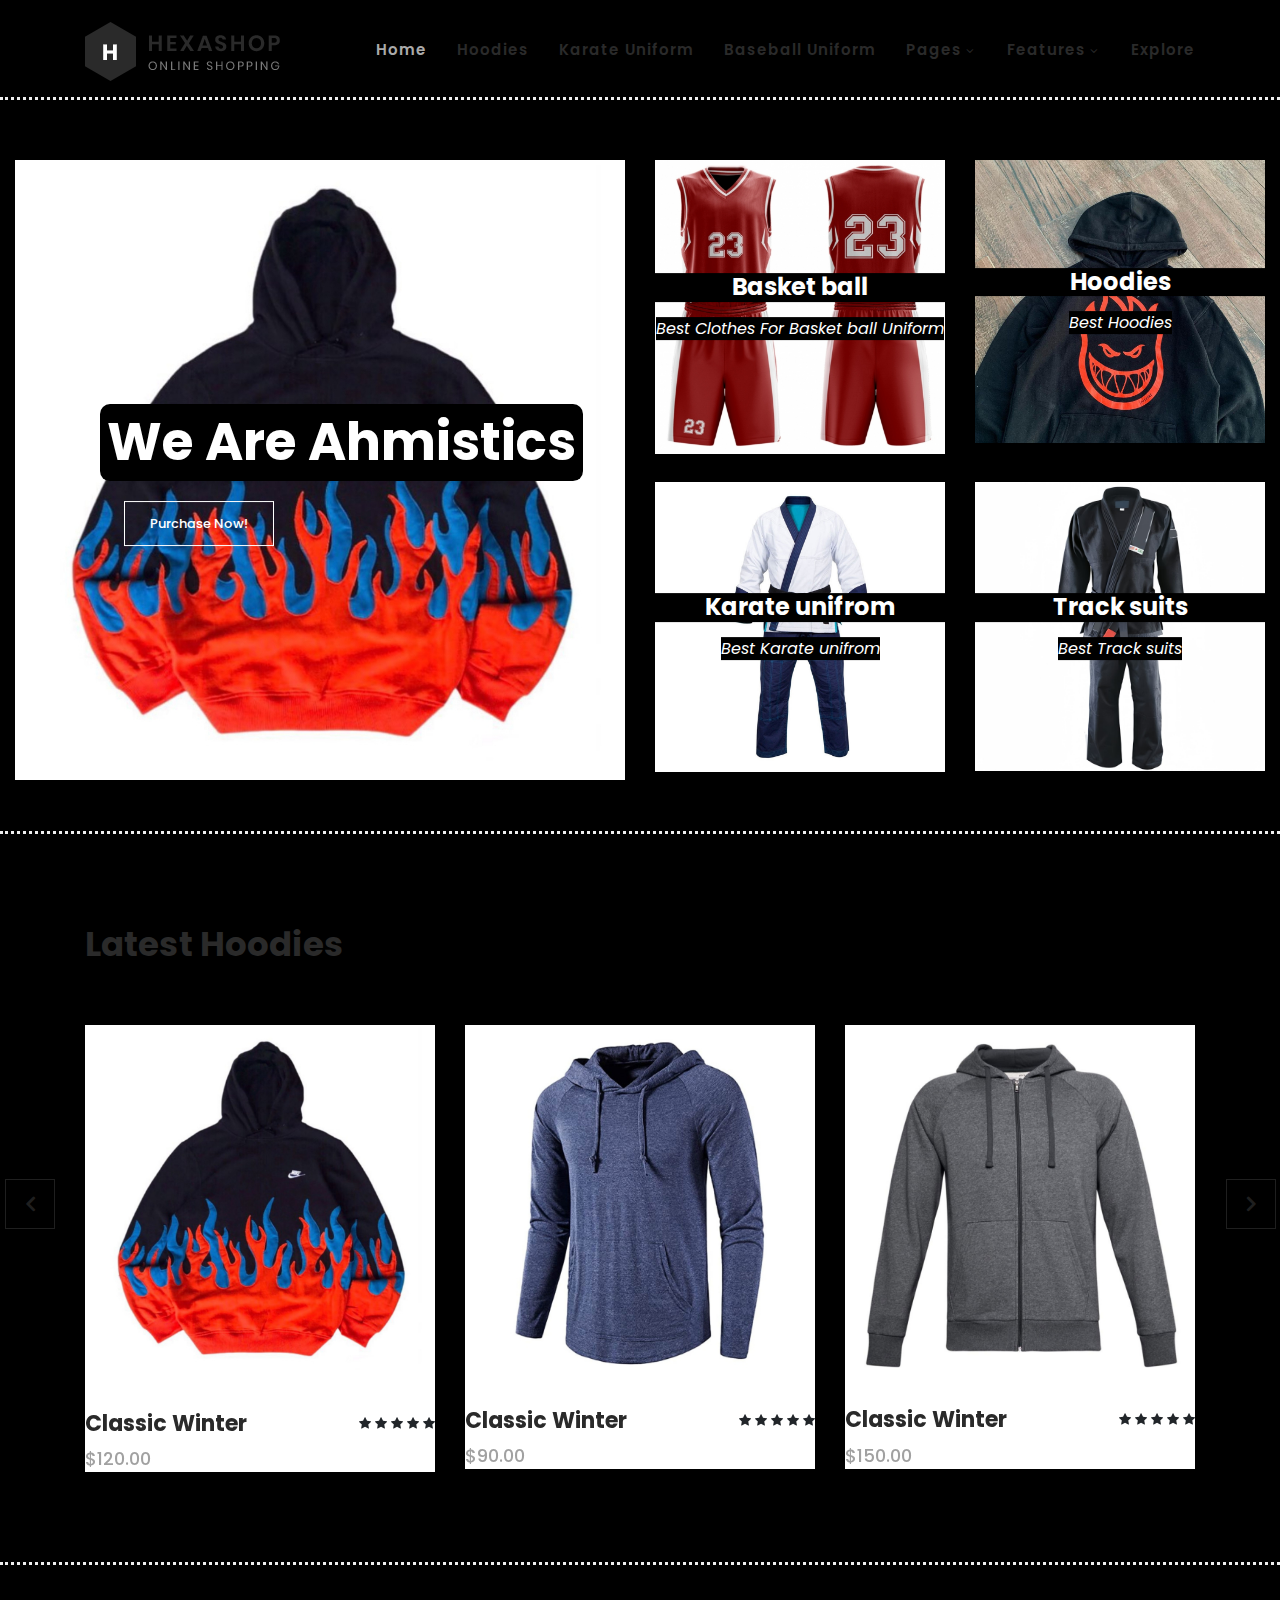
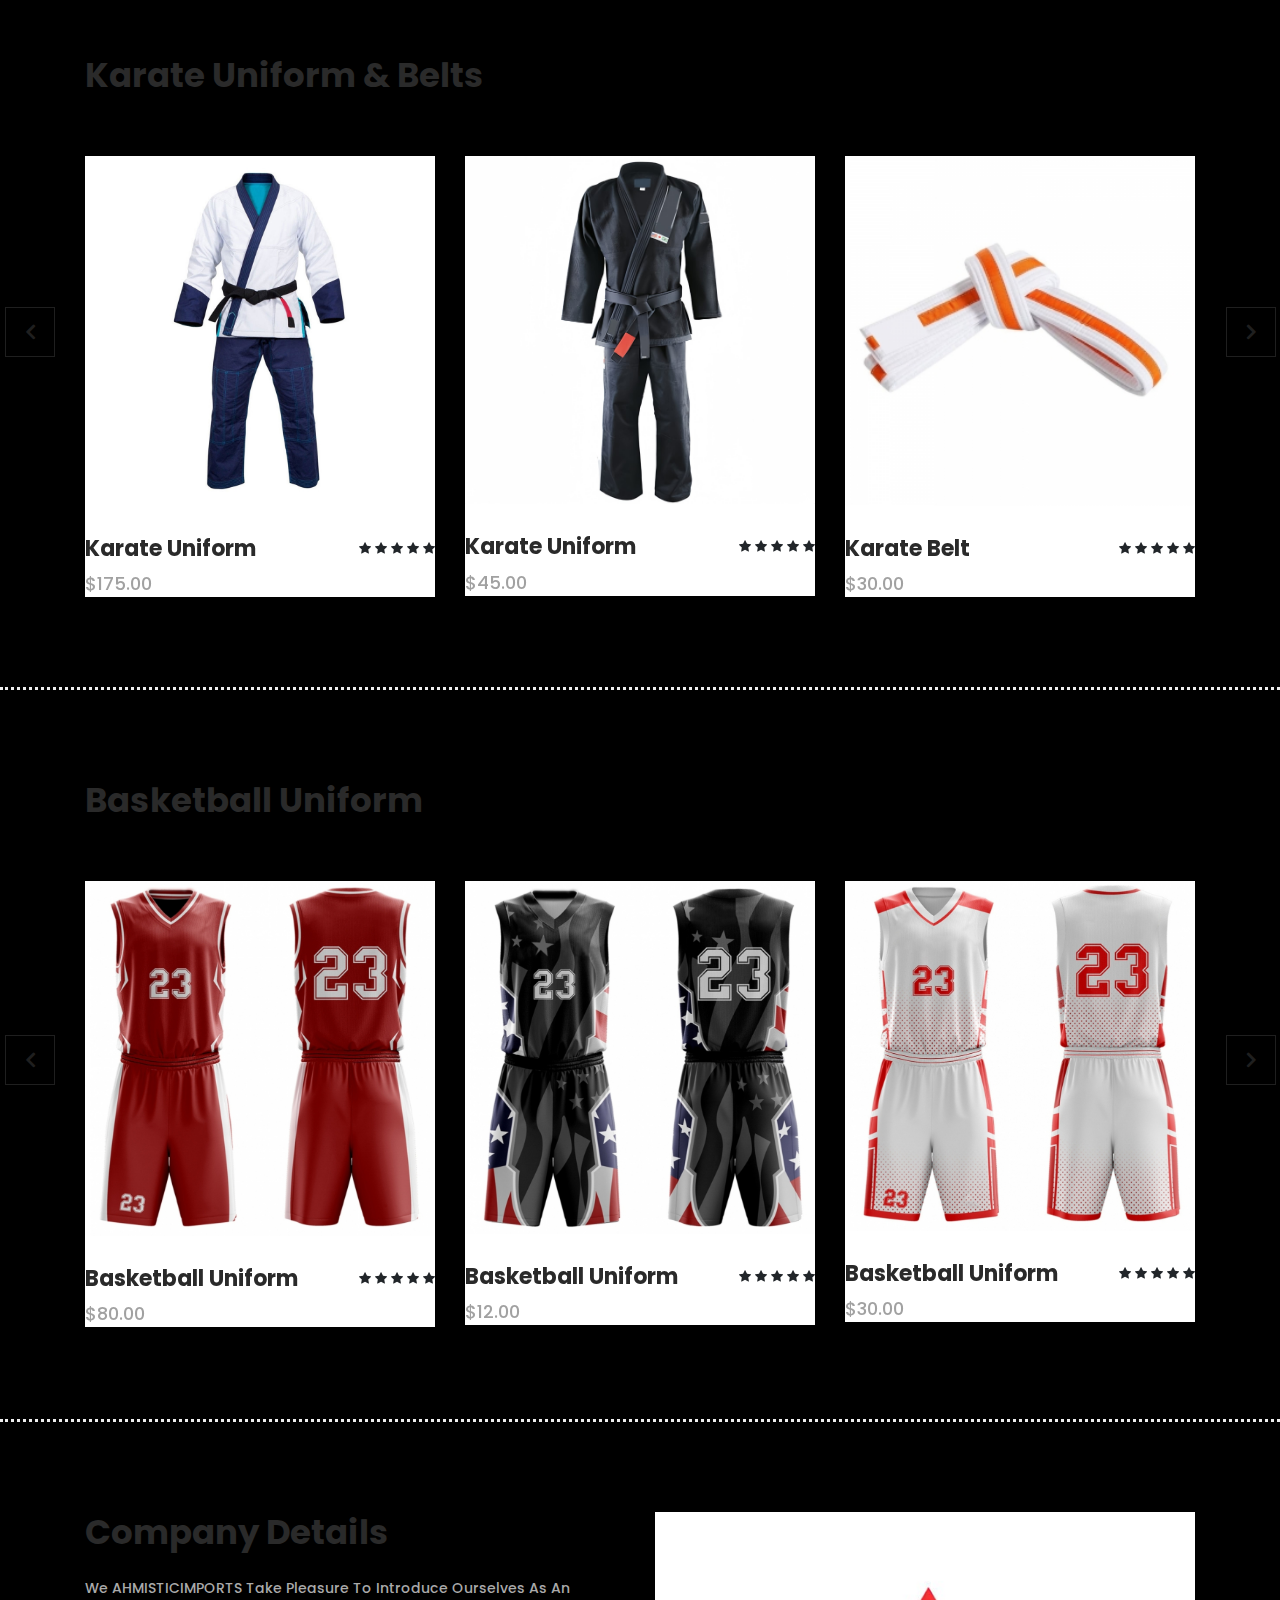
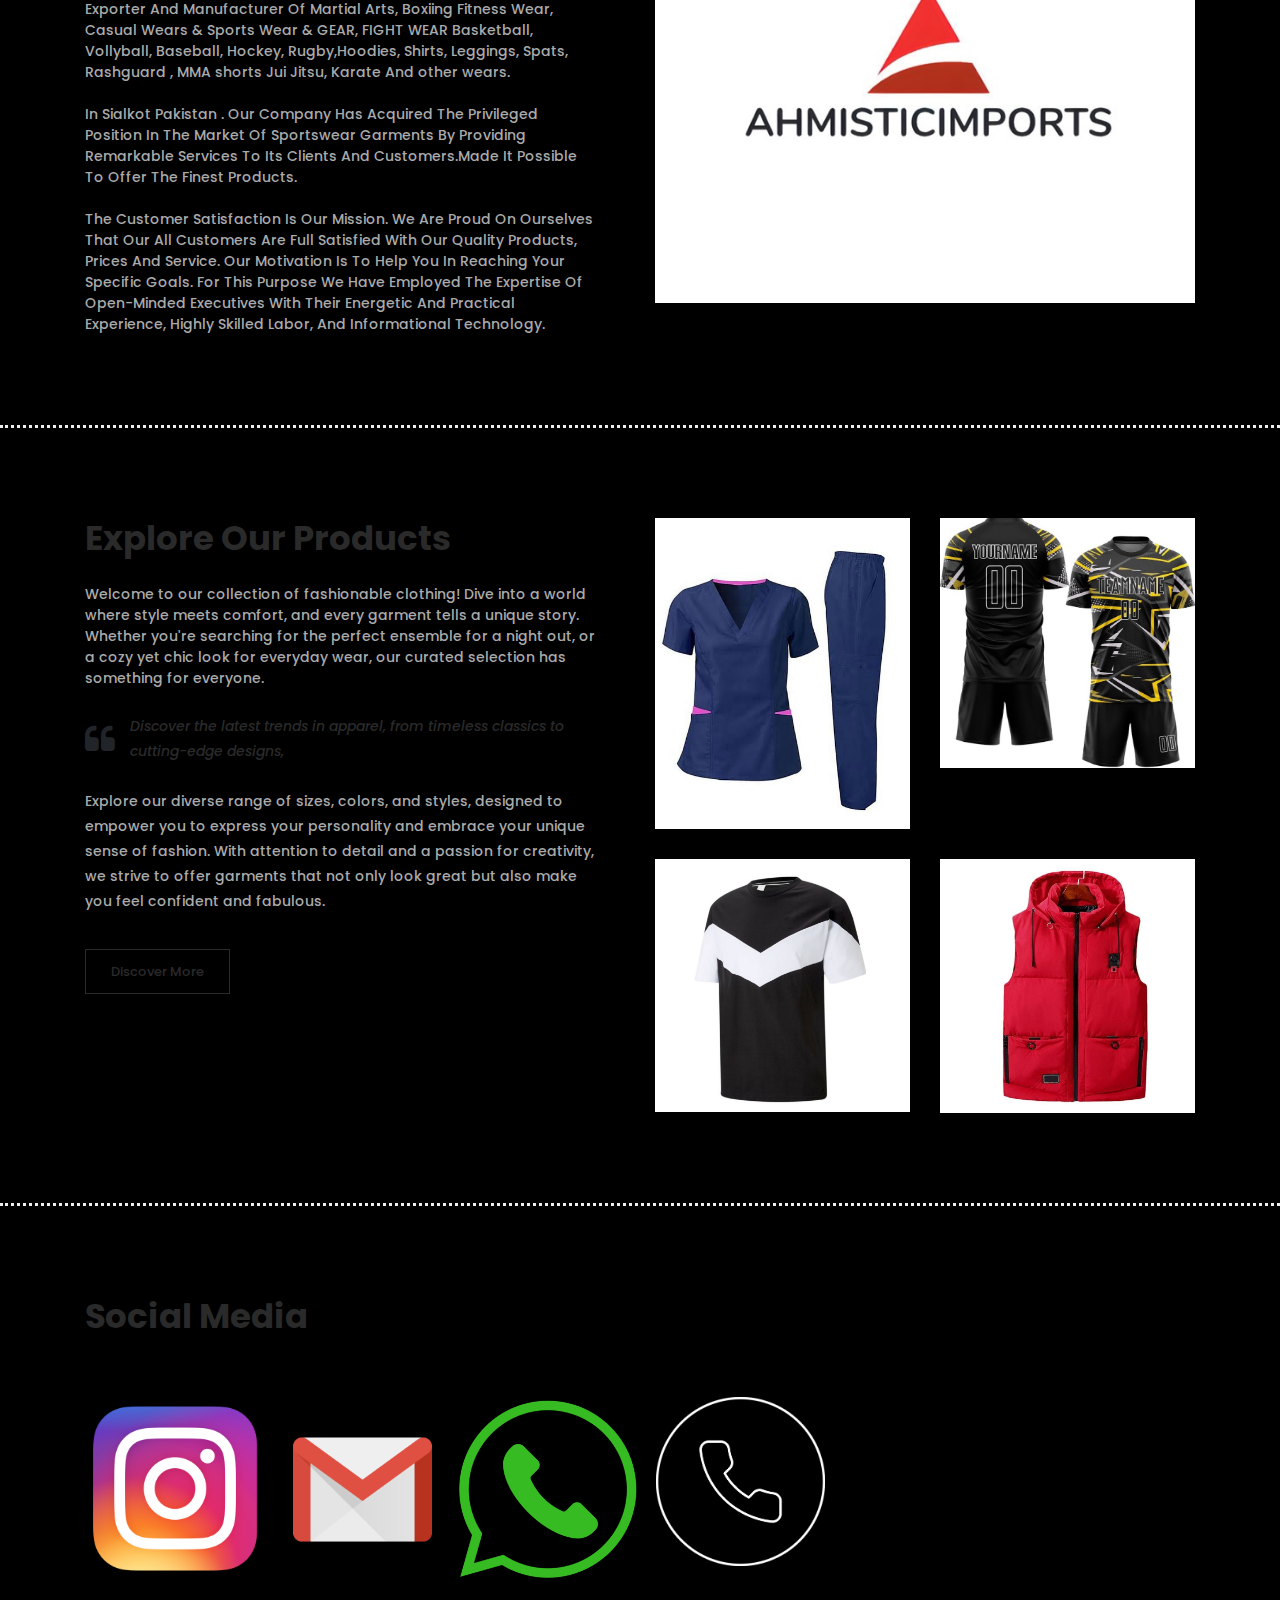
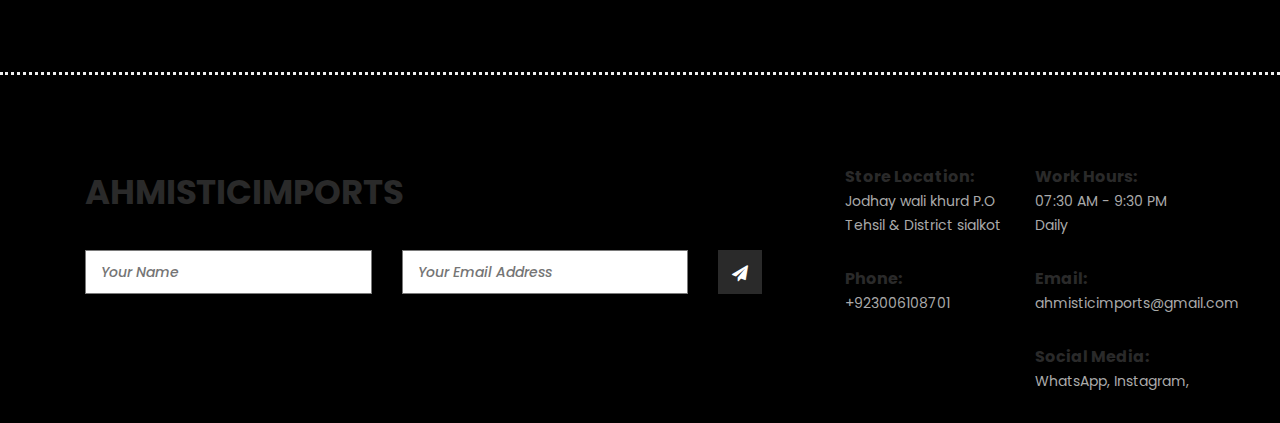
==== index.html @ 533a905c "Products And ither components" ====
<!DOCTYPE html>
<html lang="en">

  <head>

    <meta charset="utf-8">
    <meta name="viewport" content="width=device-width, initial-scale=1, shrink-to-fit=no">
    <meta name="description" content="">
    <meta name="author" content="">
    <link href="https://fonts.googleapis.com/css?family=Poppins:100,200,300,400,500,600,700,800,900&display=swap" rel="stylesheet">

    <title>Ahmistic-imports</title>


    <!-- Additional CSS Files -->
    <link rel="stylesheet" type="text/css" href="assets/css/bootstrap.min.css">

    <link rel="stylesheet" type="text/css" href="assets/css/font-awesome.css">

    <link rel="stylesheet" href="assets/css/templatemo-hexashop.css">

    <link rel="stylesheet" href="assets/css/owl-carousel.css">

    <link rel="stylesheet" href="assets/css/lightbox.css">
<!--

TemplateMo 571 Hexashop

https://templatemo.com/tm-571-hexashop

-->
    </head>
    
    <body  style="background-color: #000;">
    
    <!-- ***** Preloader Start ***** -->
    <div id="preloader">
        <div class="jumper">
            <div></div>
            <div></div>
            <div></div>
        </div>
    </div>  
    <!-- ***** Preloader End ***** -->
    
    
    <!-- ***** Header Area Start ***** -->
    <header class="header-area header-sticky" style="background-color: #000;">
        <div class="container">
            <div class="row">
                <div class="col-12">
                    <nav class="main-nav">
                        <!-- ***** Logo Start ***** -->
                        <a href="index.html" class="logo">
                            <img src="assets/images/logo.png">
                        </a>
                        <!-- ***** Logo End ***** -->
                        <!-- ***** Menu Start ***** -->
                        <ul class="nav">
                            <li class="scroll-to-section" style="color: #898383;"><a href="#top" class="active">Home</a></li>
                            <li class="scroll-to-section" style="color: #898383;"><a href="#men">Hoodies</a></li>
                            <li class="scroll-to-section" style="color: #898383;"><a href="#women">Karate uniform</a></li>
                            <li class="scroll-to-section" style="color: #898383;"><a href="#kids">Baseball uniform</a></li>
                            <li class="submenu">
                                <a href="javascript:;">Pages</a>
                                <ul>
                                    <li><a href="products.html">Products</a></li>
                                    <li><a href="single-product.html"> Factory </a></li>
                                    <li><a href="about.html">About Us</a></li>
                                    <li><a href="contact.html">Contact Us</a></li>
                                </ul>
                            </li>
                            <li class="submenu">
                                <a href="javascript:;">Features</a>
                                <ul>
                                    <li><a href="#">Features Page 1</a></li>
                                    <li><a href="#">Features Page 2</a></li>
                                    <li><a href="#">Features Page 3</a></li>
                                    <li><a rel="nofollow" href="https://templatemo.com/page/4" target="_blank">Template Page 4</a></li>
                                </ul>
                            </li>
                            <li class="scroll-to-section"><a href="#explore">Explore</a></li>
                        </ul>        
                        <a class='menu-trigger'>
                            <span>Menu</span>
                        </a>
                        <!-- ***** Menu End ***** -->
                    </nav>
                </div>
            </div>
        </div>
    </header>
    <!-- ***** Header Area End ***** -->

    <!-- ***** Main Banner Area Start ***** -->
    <div class="main-banner" id="top">
        <div class="container-fluid">
            <div class="row">
                <div class="col-lg-6">
                    <div class="left-content">
                        <div class="thumb">
                            <div class="inner-content">
                                <h4 style="background-color: #000;">We Are Ahmistics</h4>
                               <!--  <span>Awesome, clean &amp; creative HTML5 Template</span> -->
                                <div class="main-border-button">
                                    <a href="#" class="ml-4">Purchase Now!</a>
                                </div>
                            </div>
                            <img src="assets/images/Hoodiws2.jpeg" alt="">
                        </div>
                    </div>
                </div>
                <div class="col-lg-6">
                    <div class="right-content">
                        <div class="row">
                            <div class="col-lg-6">
                                <div class="right-first-image">
                                    <div class="thumb">
                                        <div class="inner-content">
                                            <h4 style="background-color: #000;">Basket ball</h4>
                                            <span style="background-color: #000;">Best Clothes For Basket ball Uniform</span>
                                        </div>
                                        <div class="hover-content">
                                            <div class="inner">
                                                <h4>Basket ball</h4>
                                                <p>Basketball Jersey Reversible Uniform Add Any Team Name Number Personalized Sports Vest for Men/Boys.</p>
                                                <div class="main-border-button">
                                                    <a href="#">Discover More</a>
                                                </div>
                                            </div>
                                        </div>
                                        <img src="assets/images/basket1.jpeg">
                                    </div>
                                </div>
                            </div>
                            <div class="col-lg-6">
                                <div class="right-first-image">
                                    <div class="thumb">
                                        <div class="inner-content">
                                            <h4 style="background-color: #000;">Hoodies</h4>
                                            <span style="background-color: #000;">Best Hoodies</span>
                                        </div>
                                        <div class="hover-content">
                                            <div class="inner">
                                                <h4>Hoodies</h4>
                                                <p>Best Hoodies for Men/Women</p>
                                                <div class="main-border-button">
                                                    <a href="#">Discover More</a>
                                                </div>
                                            </div>
                                        </div>
                                        <img src="assets/images/Hoodies1.jpeg">
                                    </div>
                                </div>
                            </div>
                            <div class="col-lg-6">
                                <div class="right-first-image">
                                    <div class="thumb">
                                        <div class="inner-content">
                                            <h4 style="background-color: #000;" >Karate unifrom</h4>
                                            <span style="background-color: #000;">Best Karate unifrom</span>
                                        </div>
                                        <div class="hover-content">
                                            <div class="inner">
                                                <h4>Karate unifrom</h4>
                                                <p>Best Karate unifrom.</p>
                                                <div class="main-border-button">
                                                    <a href="#">Discover More</a>
                                                </div>
                                            </div>
                                        </div>
                                        <img src="assets/images/karate1 (2).jpeg">
                                    </div>
                                </div>
                            </div>
                            <div class="col-lg-6">
                                <div class="right-first-image">
                                    <div class="thumb">
                                        <div class="inner-content">
                                            <h4 style="background-color: #000;">Track suits</h4>
                                            <span style="background-color: #000;">Best Track suits</span>
                                        </div>
                                        <div class="hover-content">
                                            <div class="inner">
                                                <h4>Track suits</h4>
                                                <p>Best Track suits</p>
                                                <div class="main-border-button">
                                                    <a href="#">Discover More</a>
                                                </div>
                                            </div>
                                        </div>
                                        <img src="assets/images/karate1.jpeg">
                                    </div>
                                </div>
                            </div>
                        </div>
                    </div>
                </div>
            </div>
        </div>
    </div>
    <!-- ***** Main Banner Area End ***** -->

    <!-- ***** Men Area Starts ***** -->
    <section class="section" id="men">
        <div class="container">
            <div class="row">
                <div class="col-lg-6">
                    <div class="section-heading">
                        <h2> Latest Hoodies</h2>
                        <!-- <span>Details to details is what makes Hexashop different from the other themes.</span> -->
                    </div>
                </div>
            </div>
        </div>
        <div class="container">
            <div class="row">
                <div class="col-lg-12">
                    <div class="men-item-carousel">
                        <div class="owl-men-item owl-carousel">
                            <div class="item">
                                <div class="thumb">
                                    <div class="hover-content">
                                        <ul>
                                            <li><a href="single-product.html"><i class="fa fa-eye"></i></a></li>
                                            <li><a href="single-product.html"><i class="fa fa-star"></i></a></li>
                                            <li><a href="single-product.html"><i class="fa fa-shopping-cart"></i></a></li>
                                        </ul>
                                    </div>
                                    <img src="assets/images/Hoodiws2.jpeg" alt="">
                                </div>
                                <div class="down-content">
                                    <h4>Classic Winter</h4>
                                    <span>$120.00</span>
                                    <ul class="stars">
                                        <li><i class="fa fa-star"></i></li>
                                        <li><i class="fa fa-star"></i></li>
                                        <li><i class="fa fa-star"></i></li>
                                        <li><i class="fa fa-star"></i></li>
                                        <li><i class="fa fa-star"></i></li>
                                    </ul>
                                </div>
                            </div>
                            <div class="item">
                                <div class="thumb">
                                    <div class="hover-content">
                                        <ul>
                                            <li><a href="single-product.html"><i class="fa fa-eye"></i></a></li>
                                            <li><a href="single-product.html"><i class="fa fa-star"></i></a></li>
                                            <li><a href="single-product.html"><i class="fa fa-shopping-cart"></i></a></li>
                                        </ul>
                                    </div>
                                    <img src="assets/images/h5.jpeg" alt="">
                                </div>
                                <div class="down-content">
                                    <h4>Classic Winter</h4>
                                    <span>$90.00</span>
                                    <ul class="stars">
                                        <li><i class="fa fa-star"></i></li>
                                        <li><i class="fa fa-star"></i></li>
                                        <li><i class="fa fa-star"></i></li>
                                        <li><i class="fa fa-star"></i></li>
                                        <li><i class="fa fa-star"></i></li>
                                    </ul>
                                </div>
                            </div>
                            <div class="item">
                                <div class="thumb">
                                    <div class="hover-content">
                                        <ul>
                                            <li><a href="single-product.html"><i class="fa fa-eye"></i></a></li>
                                            <li><a href="single-product.html"><i class="fa fa-star"></i></a></li>
                                            <li><a href="single-product.html"><i class="fa fa-shopping-cart"></i></a></li>
                                        </ul>
                                    </div>
                                    <img src="assets/images/h6.jpeg" alt="">
                                </div>
                                <div class="down-content">
                                    <h4>Classic Winter</h4>
                                    <span>$150.00</span>
                                    <ul class="stars">
                                        <li><i class="fa fa-star"></i></li>
                                        <li><i class="fa fa-star"></i></li>
                                        <li><i class="fa fa-star"></i></li>
                                        <li><i class="fa fa-star"></i></li>
                                        <li><i class="fa fa-star"></i></li>
                                    </ul>
                                </div>
                            </div>
                            <div class="item">
                                <div class="thumb">
                                    <div class="hover-content">
                                        <ul>
                                            <li><a href="single-product.html"><i class="fa fa-eye"></i></a></li>
                                            <li><a href="single-product.html"><i class="fa fa-star"></i></a></li>
                                            <li><a href="single-product.html"><i class="fa fa-shopping-cart"></i></a></li>
                                        </ul>
                                    </div>
                                    <img src="assets/images/h7.jpeg" alt="">
                                </div>
                                <div class="down-content">
                                    <h4>Classic Winter</h4>
                                    <span>$120.00</span>
                                    <ul class="stars">
                                        <li><i class="fa fa-star"></i></li>
                                        <li><i class="fa fa-star"></i></li>
                                        <li><i class="fa fa-star"></i></li>
                                        <li><i class="fa fa-star"></i></li>
                                        <li><i class="fa fa-star"></i></li>
                                    </ul>
                                </div>
                            </div>
                        </div>
                    </div>
                </div>
            </div>
        </div>
    </section>
    <!-- ***** Men Area Ends ***** -->

    <!-- ***** Women Area Starts ***** -->
    <section class="section" id="women">
        <div class="container">
            <div class="row">
                <div class="col-lg-6">
                    <div class="section-heading">
                        <h2>Karate Uniform & Belts</h2>
                        <!-- <span>Details to details is what makes Hexashop different from the other themes.</span> -->
                    </div>
                </div>
            </div>
        </div>
        <div class="container">
            <div class="row">
                <div class="col-lg-12">
                    <div class="women-item-carousel">
                        <div class="owl-women-item owl-carousel">
                            <div class="item">
                                <div class="thumb">
                                    <div class="hover-content">
                                        <ul>
                                            <li><a href="single-product.html"><i class="fa fa-eye"></i></a></li>
                                            <li><a href="single-product.html"><i class="fa fa-star"></i></a></li>
                                            <li><a href="single-product.html"><i class="fa fa-shopping-cart"></i></a></li>
                                        </ul>
                                    </div>
                                    <img src="assets/images/karate1 (2).jpeg" alt="">
                                </div>
                                <div class="down-content">
                                    <h4>Karate Uniform</h4>
                                    <span>$175.00</span>
                                    <ul class="stars">
                                        <li><i class="fa fa-star"></i></li>
                                        <li><i class="fa fa-star"></i></li>
                                        <li><i class="fa fa-star"></i></li>
                                        <li><i class="fa fa-star"></i></li>
                                        <li><i class="fa fa-star"></i></li>
                                    </ul>
                                </div>
                            </div>
                            <div class="item">
                                <div class="thumb">
                                    <div class="hover-content">
                                        <ul>
                                            <li><a href="single-product.html"><i class="fa fa-eye"></i></a></li>
                                            <li><a href="single-product.html"><i class="fa fa-star"></i></a></li>
                                            <li><a href="single-product.html"><i class="fa fa-shopping-cart"></i></a></li>
                                        </ul>
                                    </div>
                                    <img src="assets/images/karate1.jpeg" alt="">
                                </div>
                                <div class="down-content">
                                    <h4>Karate Uniform</h4>
                                    <span>$45.00</span>
                                    <ul class="stars">
                                        <li><i class="fa fa-star"></i></li>
                                        <li><i class="fa fa-star"></i></li>
                                        <li><i class="fa fa-star"></i></li>
                                        <li><i class="fa fa-star"></i></li>
                                        <li><i class="fa fa-star"></i></li>
                                    </ul>
                                </div>
                            </div>
                            <div class="item">
                                <div class="thumb">
                                    <div class="hover-content">
                                        <ul>
                                            <li><a href="single-product.html"><i class="fa fa-eye"></i></a></li>
                                            <li><a href="single-product.html"><i class="fa fa-star"></i></a></li>
                                            <li><a href="single-product.html"><i class="fa fa-shopping-cart"></i></a></li>
                                        </ul>
                                    </div>
                                    <img src="assets/images/k1 (1).jpeg" alt="">
                                </div>
                                <div class="down-content">
                                    <h4>Karate Belt</h4>
                                    <span>$30.00</span>
                                    <ul class="stars">
                                        <li><i class="fa fa-star"></i></li>
                                        <li><i class="fa fa-star"></i></li>
                                        <li><i class="fa fa-star"></i></li>
                                        <li><i class="fa fa-star"></i></li>
                                        <li><i class="fa fa-star"></i></li>
                                    </ul>
                                </div>
                            </div>
                            <div class="item">
                                <div class="thumb">
                                    <div class="hover-content">
                                        <ul>
                                            <li><a href="single-product.html"><i class="fa fa-eye"></i></a></li>
                                            <li><a href="single-product.html"><i class="fa fa-star"></i></a></li>
                                            <li><a href="single-product.html"><i class="fa fa-shopping-cart"></i></a></li>
                                        </ul>
                                    </div>
                                    <img src="assets/images/k2.jpeg" alt="">
                                </div>
                                <div class="down-content">
                                    <h4>Karate Belt</h4>
                                    <span>$20.00</span>
                                    <ul class="stars">
                                        <li><i class="fa fa-star"></i></li>
                                        <li><i class="fa fa-star"></i></li>
                                        <li><i class="fa fa-star"></i></li>
                                        <li><i class="fa fa-star"></i></li>
                                        <li><i class="fa fa-star"></i></li>
                                    </ul>
                                </div>
                            </div>
                        </div>
                    </div>
                </div>
            </div>
        </div>
    </section>
    <!-- ***** Women Area Ends ***** -->

    <!-- ***** Kids Area Starts ***** -->
    <section class="section" id="kids">
        <div class="container">
            <div class="row">
                <div class="col-lg-6">
                    <div class="section-heading">
                        <h2>Basketball Uniform</h2>
                       <!--  <span>Details to details is what makes Hexashop different from the other themes.</span> -->
                    </div>
                </div>
            </div>
        </div>
        <div class="container">
            <div class="row">
                <div class="col-lg-12">
                    <div class="kid-item-carousel">
                        <div class="owl-kid-item owl-carousel">
                            <div class="item">
                                <div class="thumb">
                                    <div class="hover-content">
                                        <ul>
                                            <li><a href="single-product.html"><i class="fa fa-eye"></i></a></li>
                                            <li><a href="single-product.html"><i class="fa fa-star"></i></a></li>
                                            <li><a href="single-product.html"><i class="fa fa-shopping-cart"></i></a></li>
                                        </ul>
                                    </div>
                                    <img src="assets/images/basket1.jpeg" alt="">
                                </div>
                                <div class="down-content">
                                    <h4>Basketball Uniform</h4>
                                    <span>$80.00</span>
                                    <ul class="stars">
                                        <li><i class="fa fa-star"></i></li>
                                        <li><i class="fa fa-star"></i></li>
                                        <li><i class="fa fa-star"></i></li>
                                        <li><i class="fa fa-star"></i></li>
                                        <li><i class="fa fa-star"></i></li>
                                    </ul>
                                </div>
                            </div>
                            <div class="item">
                                <div class="thumb">
                                    <div class="hover-content">
                                        <ul>
                                            <li><a href="single-product.html"><i class="fa fa-eye"></i></a></li>
                                            <li><a href="single-product.html"><i class="fa fa-star"></i></a></li>
                                            <li><a href="single-product.html"><i class="fa fa-shopping-cart"></i></a></li>
                                        </ul>
                                    </div>
                                    <img src="assets/images/b1.jpeg" alt="">
                                </div>
                                <div class="down-content">
                                    <h4>Basketball Uniform</h4>
                                    <span>$12.00</span>
                                    <ul class="stars">
                                        <li><i class="fa fa-star"></i></li>
                                        <li><i class="fa fa-star"></i></li>
                                        <li><i class="fa fa-star"></i></li>
                                        <li><i class="fa fa-star"></i></li>
                                        <li><i class="fa fa-star"></i></li>
                                    </ul>
                                </div>
                            </div>
                            <div class="item">
                                <div class="thumb">
                                    <div class="hover-content">
                                        <ul>
                                            <li><a href="single-product.html"><i class="fa fa-eye"></i></a></li>
                                            <li><a href="single-product.html"><i class="fa fa-star"></i></a></li>
                                            <li><a href="single-product.html"><i class="fa fa-shopping-cart"></i></a></li>
                                        </ul>
                                    </div>
                                    <img src="assets/images/b2.jpeg" alt="">
                                </div>
                                <div class="down-content">
                                    <h4>Basketball Uniform</h4>
                                    <span>$30.00</span>
                                    <ul class="stars">
                                        <li><i class="fa fa-star"></i></li>
                                        <li><i class="fa fa-star"></i></li>
                                        <li><i class="fa fa-star"></i></li>
                                        <li><i class="fa fa-star"></i></li>
                                        <li><i class="fa fa-star"></i></li>
                                    </ul>
                                </div>
                            </div>
                            <div class="item">
                                <div class="thumb">
                                    <div class="hover-content">
                                        <ul>
                                            <li><a href="single-product.html"><i class="fa fa-eye"></i></a></li>
                                            <li><a href="single-product.html"><i class="fa fa-star"></i></a></li>
                                            <li><a href="single-product.html"><i class="fa fa-shopping-cart"></i></a></li>
                                        </ul>
                                    </div>
                                    <img src="assets/images/b3.jpeg" alt="">
                                </div>
                                <div class="down-content">
                                    <h4>Basketball Uniform</h4>
                                    <span>$120.00</span>
                                    <ul class="stars">
                                        <li><i class="fa fa-star"></i></li>
                                        <li><i class="fa fa-star"></i></li>
                                        <li><i class="fa fa-star"></i></li>
                                        <li><i class="fa fa-star"></i></li>
                                        <li><i class="fa fa-star"></i></li>
                                    </ul>
                                </div>
                            </div>
                        </div>
                    </div>
                </div>
            </div>
        </div>
    </section>
    <!-- ***** Kids Area Ends ***** -->

    <!-- ***** Explore Area Starts ***** -->
    <section class="section" id="explore">
        <div class="container">
            <div class="row">
                <div class="col-lg-6">
                    <div class="left-content">
                        <h2>Company Details</h2>
                        <span>We AHMISTICIMPORTS Take Pleasure To Introduce Ourselves As An Exporter And Manufacturer Of Martial Arts, Boxiing Fitness Wear, Casual Wears & Sports Wear & GEAR, 
                            FIGHT WEAR Basketball, Vollyball,
                            Baseball, Hockey, Rugby,Hoodies, Shirts, Leggings, Spats, Rashguard , MMA shorts  Jui Jitsu, Karate And other wears. <br><br>
                             In Sialkot Pakistan . Our Company Has Acquired The Privileged Position In The Market Of Sportswear Garments By Providing Remarkable Services To Its Clients And
                            Customers.Made It Possible To Offer The Finest Products. <br> <br> The Customer Satisfaction Is Our Mission. We Are Proud On Ourselves That Our All Customers Are Full Satisfied With Our Quality Products, Prices And Service. Our Motivation Is To Help You In Reaching Your Specific Goals.
                            For This Purpose We Have Employed The Expertise Of Open-Minded Executives With Their Energetic And Practical
                            Experience, Highly Skilled Labor, And Informational Technology.</span>
              
                       <!--  <div class="main-border-button">
                            <a href="products.html">Discover More</a>
                        </div> -->
                    </div>
                </div>
                <div class="col-lg-6">
                    <div class="right-content">
                        <img src="assets/images/logo1.JPG" alt="">
                    </div>
                </div>
            </div>
        </div>
    </section>
    <section class="section" id="explore">
        <div class="container">
            <div class="row">
                <div class="col-lg-6">
                    <div class="left-content">
                        <h2>Explore Our Products</h2>
                        <span>Welcome to our collection of fashionable clothing! Dive into a world where style meets comfort, and every garment tells a unique story. Whether you're searching for the perfect ensemble for a night out, or a cozy yet chic look for everyday wear, our curated selection has something for everyone.</span>
                        <div class="quote">
                            <i class="fa fa-quote-left"></i><p>Discover the latest trends in apparel, from timeless classics to cutting-edge designs, </p>
                        </div>
                        <p>Explore our diverse range of sizes, colors, and styles, designed to empower you to express your personality and embrace your unique sense of fashion. With attention to detail and a passion for creativity, we strive to offer garments that not only look great but also make you feel confident and fabulous.</p>
                       
                        <div class="main-border-button">
                            <a href="products.html">Discover More</a>
                        </div>
                    </div>
                </div>
                <div class="col-lg-6">
                    <div class="right-content">
                        <div class="row">
                            <div class="col-lg-6">
                                <div class="first-image">
                                    <img src="assets/images/ba1 (2).jpeg" alt="">
                                </div>
                            </div>
                            <div class="col-lg-6">
                                <div class="first-image">
                                    <img src="assets/images/ba1 (1).jpeg" alt="">
                                </div>
                            </div>
                            <div class="col-lg-6">
                                <div class="second-image">
                                    <img src="assets/images/t1 (1).jpeg" alt="">
                                </div>
                            </div>
                            <div class="col-lg-6">
                                <div class="second-image">
                                    <img src="assets/images/v1 (1).jpeg" alt="">
                                </div>
                            </div>
                        </div>
                    </div>
                </div>
            </div>
        </div>
    </section>
    <!-- ***** Explore Area Ends ***** -->

    <!-- ***** Social Area Starts ***** -->
    <section class="section" id="social">
        <div class="container">
            <div class="row">
                <div class="col-lg-12">
                    <div class="section-heading">
                        <h2>Social Media</h2>
                      <!--   <span>Details to details is what makes Hexashop different from the other themes.</span> -->
                    </div>
                </div>
            </div>
        </div>
        <div class="container">
            <div class="row images">
                <div class="col-2">
                    <div class="thumb">
                        <div class="icon">
                            <a href="https://www.instagram.com/ahmisticimports/?igsh=cXIweTZleXpwNXVr">
                                <h6>Instagram</h6>
                                <i class="fa fa-instagram"></i>
                            </a>
                        </div>
                        <img src="assets/images/in.png" alt="">
                    </div>
                </div>
                <div class="col-2">
                    <div class="thumb">
                        <div class="icon">
                            <a href="ahmisticimports@gmail.com">
                                <h6>Gmail</h6>
                                <i class="fa fa-google-plus"></i>
                            </a>
                        </div>
                        <img src="assets/images/gmail.jpg" alt="">
                    </div>
                </div>
                <div class="col-2">
                    <div class="thumb">
                        <div class="icon">
                            <a href="https://wa.me/+923039805957">
                                <h6>WhatsApp</h6>
                                <i class="fa fa-whatsapp"></i>
                            </a>
                        </div>
                        <img src="assets/images/what.png" alt="">
                    </div>
                </div>
                <div class="col-2">
                    <div class="thumb ml-3">
                        <div class="icon">
                            <a href="tel:+923006108701s">
                                <h6>Personal Call</h6>
                                <i class="fa fa-phone"></i>
                            </a>
                        </div>
                        <img src="assets/images/call.png" alt="">
                    </div>
                </div>
            </div>
        </div>
    </section>
    <!-- ***** Social Area Ends ***** -->

    <!-- ***** Subscribe Area Starts ***** -->
    <div class="subscribe">
        <div class="container">
            <div class="row">
                <div class="col-lg-8">
                    <div class="section-heading">
                        <h2> AHMISTICIMPORTS</h2>
                        
                    </div>
                    <form id="subscribe" action="" method="get">
                        <div class="row">
                          <div class="col-lg-5">
                            <fieldset>
                              <input name="name" type="text" id="name" placeholder="Your Name" required="">
                            </fieldset>
                          </div>
                          <div class="col-lg-5">
                            <fieldset>
                              <input name="email" type="text" id="email" pattern="[^ @]*@[^ @]*" placeholder="Your Email Address" required="">
                            </fieldset>
                          </div>
                          <div class="col-lg-2">
                            <fieldset>
                              <button type="submit" id="form-submit" class="main-dark-button"><i class="fa fa-paper-plane"></i></button>
                            </fieldset>
                          </div>
                        </div>
                    </form>
                </div>
                <div class="col-lg-4">
                    <div class="row">
                        <div class="col-6">
                            <ul>
                                <li>Store Location:<br><span>Jodhay wali khurd P.O Tehsil & District sialkot</span></li>
                                <li>Phone:<br><span>+923006108701</span></li>
                            </ul>
                        </div>
                        <div class="col-6">
                            <ul>
                                <li>Work Hours:<br><span>07:30 AM - 9:30 PM Daily</span></li>
                                <li>Email:<br><span>ahmisticimports@gmail.com</span></li>
                                <li>Social Media:<br><span><a href="https://wa.me/+923039805957">WhatsApp</a>, <a href="https://www.instagram.com/ahmisticimports/?igsh=cXIweTZleXpwNXVr">Instagram</a>, </span></li>
                            </ul>
                        </div>
                    </div>
                </div>
            </div>
        </div>
    </div>
    <!-- ***** Subscribe Area Ends ***** -->
    
    <!-- ***** Footer Start ***** -->
<!--     <footer>
        <div class="container">
            <div class="row">
                <div class="col-lg-3">
                    <div class="first-item">
                        <div class="logo">
                            <img src="assets/images/white-logo.png" alt="hexashop ecommerce templatemo">
                        </div>
                        <ul>
                            <li><a href="#">16501 Collins Ave, Sunny Isles Beach, FL 33160, United States</a></li>
                            <li><a href="#">hexashop@company.com</a></li>
                            <li><a href="#">010-020-0340</a></li>
                        </ul>
                    </div>
                </div>
                <div class="col-lg-3">
                    <h4>Shopping &amp; Categories</h4>
                    <ul>
                        <li><a href="#">Men’s Shopping</a></li>
                        <li><a href="#">Women’s Shopping</a></li>
                        <li><a href="#">Kid's Shopping</a></li>
                    </ul>
                </div>
                <div class="col-lg-3">
                    <h4>Useful Links</h4>
                    <ul>
                        <li><a href="#">Homepage</a></li>
                        <li><a href="#">About Us</a></li>
                        <li><a href="#">Help</a></li>
                        <li><a href="#">Contact Us</a></li>
                    </ul>
                </div>
                <div class="col-lg-3">
                    <h4>Help &amp; Information</h4>
                    <ul>
                        <li><a href="#">Help</a></li>
                        <li><a href="#">FAQ's</a></li>
                        <li><a href="#">Shipping</a></li>
                        <li><a href="#">Tracking ID</a></li>
                    </ul>
                </div>
                <div class="col-lg-12">
                    <div class="under-footer">
                        <p>Copyright © 2022 HexaShop Co., Ltd. All Rights Reserved. 
                        
                        <br>Design: <a href="https://templatemo.com" target="_parent" title="free css templates">TemplateMo</a></p>
                        <ul>
                            <li><a href="#"><i class="fa fa-facebook"></i></a></li>
                            <li><a href="#"><i class="fa fa-twitter"></i></a></li>
                            <li><a href="#"><i class="fa fa-linkedin"></i></a></li>
                            <li><a href="#"><i class="fa fa-behance"></i></a></li>
                        </ul>
                    </div>
                </div>
            </div>
        </div>
    </footer> -->
    

    <!-- jQuery -->
    <script src="assets/js/jquery-2.1.0.min.js"></script>

    <!-- Bootstrap -->
    <script src="assets/js/popper.js"></script>
    <script src="assets/js/bootstrap.min.js"></script>

    <!-- Plugins -->
    <script src="assets/js/owl-carousel.js"></script>
    <script src="assets/js/accordions.js"></script>
    <script src="assets/js/datepicker.js"></script>
    <script src="assets/js/scrollreveal.min.js"></script>
    <script src="assets/js/waypoints.min.js"></script>
    <script src="assets/js/jquery.counterup.min.js"></script>
    <script src="assets/js/imgfix.min.js"></script> 
    <script src="assets/js/slick.js"></script> 
    <script src="assets/js/lightbox.js"></script> 
    <script src="assets/js/isotope.js"></script> 
    
    <!-- Global Init -->
    <script src="assets/js/custom.js"></script>

    <script>

        $(function() {
            var selectedClass = "";
            $("p").click(function(){
            selectedClass = $(this).attr("data-rel");
            $("#portfolio").fadeTo(50, 0.1);
                $("#portfolio div").not("."+selectedClass).fadeOut();
            setTimeout(function() {
              $("."+selectedClass).fadeIn();
              $("#portfolio").fadeTo(50, 1);
            }, 500);
                
            });
        });

    </script>

  </body>
</html>
---- assets/css/templatemo-hexashop.css ----
/*

TemplateMo 571 Hexashop

https://templatemo.com/tm-571-hexashop

*/

/* ---------------------------------------------
Table of contents
------------------------------------------------
01. font & reset css
02. reset
03. global styles
04. header
05. banner
06. features
07. testimonials
08. contact
09. footer
10. preloader
11. search
12. portfolio

--------------------------------------------- */
/* 
---------------------------------------------
font & reset css
--------------------------------------------- 
*/
@import url("https://fonts.googleapis.com/css?family=Poppins:100,200,300,400,500,600,700,800,900");
/* 
---------------------------------------------
reset
--------------------------------------------- 
*/
html, body, div, span, applet, object, iframe, h1, h2, h3, h4, h5, h6, p, blockquote, div
pre, a, abbr, acronym, address, big, cite, code, del, dfn, em, font, img, ins, kbd, q,
s, samp, small, strike, strong, sub, sup, tt, var, b, u, i, center, dl, dt, dd, ol, ul, li,
figure, header, nav, section, article, aside, footer, figcaption {
  margin: 0;
  padding: 0;
  border: 0;
  outline: 0;
}

.clearfix:after {
  content: ".";
  display: block;
  clear: both;
  visibility: hidden;
  line-height: 0;
  height: 0;
}

.clearfix {
  display: inline-block;
}

html[xmlns] .clearfix {
  display: block;
}

* html .clearfix {
  height: 1%;
}

ul, li {
  padding: 0;
  margin: 0;
  list-style: none;
}

header, nav, section, article, aside, footer, hgroup {
  display: block;
}

* {
  box-sizing: border-box;
}

html, body {
  font-family: 'Poppins', sans-serif;
  font-weight: 400;
  background-color: #fff;
  font-size: 16px;
  -ms-text-size-adjust: 100%;
  -webkit-font-smoothing: antialiased;
  -moz-osx-font-smoothing: grayscale;
}

a {
  text-decoration: none !important;
}

h1, h2, h3, h4, h5, h6 {
  margin-top: 0px;
  margin-bottom: 0px;
}

ul {
  margin-bottom: 0px;
}

p {
  font-size: 14px;
  line-height: 25px;
  color: #2a2a2a;
}

/* 
---------------------------------------------
global styles
--------------------------------------------- 
*/
html,
body {
  background: #fff;
  font-family: 'Poppins', sans-serif;
}

::selection {
  background: #2a2a2a;
  color: #fff;
}

::-moz-selection {
  background: #2a2a2a;
  color: #fff;
}

@media (max-width: 991px) {
  html, body {
    overflow-x: hidden;
  }
  .mobile-top-fix {
    margin-top: 30px;
    margin-bottom: 0px;
  }
  .mobile-bottom-fix {
    margin-bottom: 30px;
  }
  .mobile-bottom-fix-big {
    margin-bottom: 60px;
  }
}

.main-border-button a {
  font-size: 13px;
  color: #fff;
  border: 1px solid #fff;
  padding: 12px 25px;
  display: inline-block;
  font-weight: 500;
  transition: all .3s;
}

.main-border-button a:hover {
  background-color: #fff;
  color: #2a2a2a;
}

.main-white-button a {
  font-size: 13px;
  color: #2a2a2a;
  background-color: #fff;
  padding: 12px 25px;
  display: inline-block;
  border-radius: 3px;
  font-weight: 600;
  transition: all .3s;
}

.main-white-button a:hover {
  opacity: 0.9;
}

.main-text-button a {
  font-size: 13px;
  color: #fff;
  font-weight: 600;
  transition: all .3s;
}

.main-text-button a:hover {
  opacity: 0.9;
}

.section-heading h2 {
  font-size: 34px;
  font-weight: 700;
  color: #2a2a2a;
}

.section-heading span {
  font-size: 14px;
  color: #a1a1a1;
  font-style: italic;
  font-weight: 400;
}



/* 
---------------------------------------------
header
--------------------------------------------- 
*/

.background-header {
  border-bottom: none !important;
  background-color: #fff;
  height: 80px!important;
  position: fixed!important;
  top: 0px;
  left: 0px;
  right: 0px;
  box-shadow: 0px 0px 10px rgba(0,0,0,0.15)!important;
}

.background-header .logo,
.background-header .main-nav .nav li a {
  color: #1e1e1e!important;
}

.background-header .main-nav .nav li:hover a {
  color: #2a2a2a!important;
}

.background-header .nav li a.active {
  color: #2a2a2a!important;
}

.header-area {
  border-bottom: 3px dotted #eee;
  box-shadow: none;
  background-color: #fff;
  position: absolute;
  top: 0px;
  left: 0px;
  right: 0px;
  z-index: 100;
  height: 100px;
  -webkit-transition: all .5s ease 0s;
  -moz-transition: all .5s ease 0s;
  -o-transition: all .5s ease 0s;
  transition: all .5s ease 0s;
}

.header-area .main-nav {
  min-height: 80px;
  background: transparent;
}

.header-area .main-nav .logo {
  line-height: 100px;
  color: #fff;
  font-size: 28px;
  font-weight: 700;
  text-transform: uppercase;
  letter-spacing: 2px;
  float: left;
  -webkit-transition: all 0.3s ease 0s;
  -moz-transition: all 0.3s ease 0s;
  -o-transition: all 0.3s ease 0s;
  transition: all 0.3s ease 0s;
}

.background-header .main-nav .logo {
  line-height: 75px;
}

.background-header .nav {
  margin-top: 20px !important;
}

.header-area .main-nav .nav {
  float: right;
  margin-top: 30px;
  margin-right: 0px;
  background-color: transparent;
  -webkit-transition: all 0.3s ease 0s;
  -moz-transition: all 0.3s ease 0s;
  -o-transition: all 0.3s ease 0s;
  transition: all 0.3s ease 0s;
  position: relative;
  z-index: 999;
}

.header-area .main-nav .nav li {
  padding-left: 15px;
  padding-right: 15px;
}

.header-area .main-nav .nav li:last-child {
  padding-right: 0px;
}

.header-area .main-nav .nav li a {
  display: block;
  font-weight: 600;
  font-size: 15px;
  color: #2a2a2a;
  text-transform: capitalize;
  -webkit-transition: all 0.3s ease 0s;
  -moz-transition: all 0.3s ease 0s;
  -o-transition: all 0.3s ease 0s;
  transition: all 0.3s ease 0s;
  height: 40px;
  line-height: 40px;
  border: transparent;
  letter-spacing: 1px;
}

.header-area .main-nav .nav li a {
  color: #2a2a2a;
}

.header-area .main-nav .nav li:hover a,
.header-area .main-nav .nav li a.active {
  color: #aaa!important;
}

.background-header .main-nav .nav li:hover a,
.background-header .main-nav .nav li a.active {
  color: #aaa!important;
  opacity: 1;
}

.header-area .main-nav .nav li.submenu {
  position: relative;
  padding-right: 30px;
}

.header-area .main-nav .nav li.submenu:after {
  font-family: FontAwesome;
  content: "\f107";
  font-size: 12px;
  color: #2a2a2a;
  position: absolute;
  right: 18px;
  top: 12px;
}

.background-header .main-nav .nav li.submenu:after {
  color: #2a2a2a;
}

.header-area .main-nav .nav li.submenu ul {
  position: absolute;
  width: 200px;
  box-shadow: 0 2px 28px 0 rgba(0, 0, 0, 0.06);
  overflow: hidden;
  top: 50px;
  opacity: 0;
  transform: translateY(+2em);
  visibility: hidden;
  z-index: -1;
  transition: all 0.3s ease-in-out 0s, visibility 0s linear 0.3s, z-index 0s linear 0.01s;
}

.header-area .main-nav .nav li.submenu ul li {
  margin-left: 0px;
  padding-left: 0px;
  padding-right: 0px;
}

.header-area .main-nav .nav li.submenu ul li a {
  opacity: 1;
  display: block;
  background: #f7f7f7;
  color: #2a2a2a!important;
  padding-left: 20px;
  height: 40px;
  line-height: 40px;
  -webkit-transition: all 0.3s ease 0s;
  -moz-transition: all 0.3s ease 0s;
  -o-transition: all 0.3s ease 0s;
  transition: all 0.3s ease 0s;
  position: relative;
  font-size: 13px;
  font-weight: 400;
  border-bottom: 1px solid #eee;
}

.header-area .main-nav .nav li.submenu ul li a:hover {
  background: #fff;
  color: #aaa!important;
  padding-left: 25px;
}

.header-area .main-nav .nav li.submenu ul li a:hover:before {
  width: 3px;
}

.header-area .main-nav .nav li.submenu:hover ul {
  visibility: visible;
  opacity: 1;
  z-index: 1;
  transform: translateY(0%);
  transition-delay: 0s, 0s, 0.3s;
}

.header-area .main-nav .menu-trigger {
  cursor: pointer;
  display: block;
  position: absolute;
  top: 33px;
  width: 32px;
  height: 40px;
  text-indent: -9999em;
  z-index: 99;
  right: 40px;
  display: none;
}

.background-header .main-nav .menu-trigger {
  top: 23px;
}

.header-area .main-nav .menu-trigger span,
.header-area .main-nav .menu-trigger span:before,
.header-area .main-nav .menu-trigger span:after {
  -moz-transition: all 0.4s;
  -o-transition: all 0.4s;
  -webkit-transition: all 0.4s;
  transition: all 0.4s;
  background-color: #1e1e1e;
  display: block;
  position: absolute;
  width: 30px;
  height: 2px;
  left: 0;
}

.background-header .main-nav .menu-trigger span,
.background-header .main-nav .menu-trigger span:before,
.background-header .main-nav .menu-trigger span:after {
  background-color: #1e1e1e;
}

.header-area .main-nav .menu-trigger span:before,
.header-area .main-nav .menu-trigger span:after {
  -moz-transition: all 0.4s;
  -o-transition: all 0.4s;
  -webkit-transition: all 0.4s;
  transition: all 0.4s;
  background-color: #1e1e1e;
  display: block;
  position: absolute;
  width: 30px;
  height: 2px;
  left: 0;
  width: 75%;
}

.background-header .main-nav .menu-trigger span:before,
.background-header .main-nav .menu-trigger span:after {
  background-color: #1e1e1e;
}

.header-area .main-nav .menu-trigger span:before,
.header-area .main-nav .menu-trigger span:after {
  content: "";
}

.header-area .main-nav .menu-trigger span {
  top: 16px;
}

.header-area .main-nav .menu-trigger span:before {
  -moz-transform-origin: 33% 100%;
  -ms-transform-origin: 33% 100%;
  -webkit-transform-origin: 33% 100%;
  transform-origin: 33% 100%;
  top: -10px;
  z-index: 10;
}

.header-area .main-nav .menu-trigger span:after {
  -moz-transform-origin: 33% 0;
  -ms-transform-origin: 33% 0;
  -webkit-transform-origin: 33% 0;
  transform-origin: 33% 0;
  top: 10px;
}

.header-area .main-nav .menu-trigger.active span,
.header-area .main-nav .menu-trigger.active span:before,
.header-area .main-nav .menu-trigger.active span:after {
  background-color: transparent;
  width: 100%;
}

.header-area .main-nav .menu-trigger.active span:before {
  -moz-transform: translateY(6px) translateX(1px) rotate(45deg);
  -ms-transform: translateY(6px) translateX(1px) rotate(45deg);
  -webkit-transform: translateY(6px) translateX(1px) rotate(45deg);
  transform: translateY(6px) translateX(1px) rotate(45deg);
  background-color: #1e1e1e;
}

.background-header .main-nav .menu-trigger.active span:before {
  background-color: #1e1e1e;
}

.header-area .main-nav .menu-trigger.active span:after {
  -moz-transform: translateY(-6px) translateX(1px) rotate(-45deg);
  -ms-transform: translateY(-6px) translateX(1px) rotate(-45deg);
  -webkit-transform: translateY(-6px) translateX(1px) rotate(-45deg);
  transform: translateY(-6px) translateX(1px) rotate(-45deg);
  background-color: #1e1e1e;
}

.background-header .main-nav .menu-trigger.active span:after {
  background-color: #1e1e1e;
}

.header-area.header-sticky {
  min-height: 80px;
}

.header-area .nav {
  margin-top: 30px;
}

.header-area.header-sticky .nav li a.active {
  color: #aaa;
}

@media (max-width: 1200px) {
  .header-area .main-nav .nav li {
    padding-left: 12px;
    padding-right: 12px;
  }
  .header-area .main-nav:before {
    display: none;
  }
}

@media (max-width: 767px) {
  .header-area .main-nav .logo {
    color: #1e1e1e;
  }
  .header-area.header-sticky .nav li a:hover,
  .header-area.header-sticky .nav li a.active {
    color: #aaa!important;
    opacity: 1;
  }
  .header-area.header-sticky .nav li.search-icon a {
    width: 100%;
  }
  .header-area {
    background-color: #f7f7f7;
    padding: 0px 15px;
    height: 100px;
    box-shadow: none;
    text-align: center;
  }
  .header-area .container {
    padding: 0px;
  }
  .header-area .logo {
    margin-left: 30px;
  }
  .header-area .menu-trigger {
    display: block !important;
  }
  .header-area .main-nav {
    overflow: hidden;
  }
  .header-area .main-nav .nav {
    float: none;
    width: 100%;
    display: none;
    -webkit-transition: all 0s ease 0s;
    -moz-transition: all 0s ease 0s;
    -o-transition: all 0s ease 0s;
    transition: all 0s ease 0s;
    margin-left: 0px;
  }
  .header-area .main-nav .nav li:first-child {
    border-top: 1px solid #eee;
  }
  .header-area.header-sticky .nav {
    margin-top: 100px !important;
  }
  .header-area .main-nav .nav li {
    width: 100%;
    background: #fff;
    border-bottom: 1px solid #eee;
    padding-left: 0px !important;
    padding-right: 0px !important;
  }
  .header-area .main-nav .nav li a {
    height: 50px !important;
    line-height: 50px !important;
    padding: 0px !important;
    border: none !important;
    background: #f7f7f7 !important;
    color: #191a20 !important;
  }
  .header-area .main-nav .nav li a:hover {
    background: #eee !important;
    color: #aaa!important;
  }
  .header-area .main-nav .nav li.submenu ul {
    position: relative;
    visibility: inherit;
    opacity: 1;
    z-index: 1;
    transform: translateY(0%);
    transition-delay: 0s, 0s, 0.3s;
    top: 0px;
    width: 100%;
    box-shadow: none;
    height: 0px;
  }
  .header-area .main-nav .nav li.submenu ul li a {
    font-size: 12px;
    font-weight: 400;
  }
  .header-area .main-nav .nav li.submenu ul li a:hover:before {
    width: 0px;
  }
  .header-area .main-nav .nav li.submenu ul.active {
    height: auto !important;
  }
  .header-area .main-nav .nav li.submenu:after {
    color: #3B566E;
    right: 25px;
    font-size: 14px;
    top: 15px;
  }
  .header-area .main-nav .nav li.submenu:hover ul, .header-area .main-nav .nav li.submenu:focus ul {
    height: 0px;
  }
}

@media (min-width: 767px) {
  .header-area .main-nav .nav {
    display: flex !important;
  }
}


/* 
---------------------------------------------
banner
--------------------------------------------- 
*/

.main-banner {
  border-bottom: 3px dotted #eee;
  padding-top: 160px;
  padding-bottom: 30px;
}

.main-banner .left-content .thumb img {
  width: 100%;
  overflow: hidden;
}

.main-banner .left-content .inner-content {
  position: absolute;
  left: 100px;
  top: 50%;
  transform: translateY(-50%);
}

.main-banner .left-content .inner-content h4 {
  color: #fff;
  margin-top: -10px;
  font-size: 52px;
  font-weight: 700;
  margin-bottom: 20px;
  padding: 7px;
    border-radius: 10px;
}

.main-banner .left-content .inner-content span {
  font-size: 16px;
  color: #fff;
  font-weight: 400;
  font-style: italic;
  display: block;
  margin-bottom: 30px;
}

.main-banner .right-content .right-first-image {
  margin-bottom: 28.5px;
}

.main-banner .right-content .right-first-image .thumb {
  position: relative;
  text-align: center;
}

.main-banner .right-content .right-first-image .thumb img {
  width: 100%;
  overflow: hidden;
}

.main-banner .right-content .right-first-image .thumb .inner-content {
  position: absolute;
  top: 50%;
  transform: translateY(-50%);
  width: 100%;
  text-align: center;
}

.main-banner .right-content .right-first-image .thumb .inner-content h4 {
  color: #fff;
  font-size: 24px;
  font-weight: 700;
  margin-bottom: 15px;
}

.main-banner .right-content .right-first-image .thumb .inner-content span {
  font-size: 16px;
  color: #fff;
  font-style: italic;
}

.main-banner .right-content .right-first-image .thumb .hover-content {
  position: absolute;
  top: 15px;
  right: 15px;
  left: 15px;
  bottom: 15px;
  text-align: center;
  background-color: rgba(42,42,42,.97);
  opacity: 0;
  visibility: hidden;
  transition: all 0.5s;
}

.main-banner .right-content .right-first-image .thumb:hover .hover-content {
  opacity: 1;
  visibility: visible;
}

.main-banner .right-content .right-first-image .thumb .hover-content .inner {
  position: absolute;
  top: 50%;
  left: 50%;
  transform: translate(-50%, -50%);
  width: 100%;
}

.main-banner .right-content .right-first-image .thumb .hover-content h4 {
  color: #fff;
  font-size: 24px;
  font-weight: 700;
  margin-bottom: 15px;
}

.main-banner .right-content .right-first-image .thumb .hover-content p {
  color: #fff;
  padding: 0px 20px;
  margin-bottom: 20px;
}



/*
---------------------------------------------
Men
---------------------------------------------
*/

#men {
  padding-top: 90px;
  padding-bottom: 90px;
  border-bottom: 3px dotted #eee;
}

#men .section-heading {
  margin-bottom: 60px;
}

#men .item .down-content {
  padding-top: 30px;
  position: relative;
  z-index: 3;
  background-color: #fff;
}

#men .item .down-content h4 {
  font-size: 22px;
  color: #2a2a2a;
  font-weight: 700;
  margin-bottom: 8px;
}

#men .item .down-content span {
  font-size: 18px;
  color: #a1a1a1;
  font-weight: 500;
  display: block;
}

#men .item .down-content ul.stars {
  position: absolute;
  right: 0;
  top: 30px;
}

#men .item .down-content ul.stars li {
  display: inline;
  font-size: 13px;
}

#men .item .thumb .hover-content {
  position: absolute;
  z-index: 2;
  text-align: center;
  bottom: -60px;
  width: 100%;
  opacity: 0;
  visibility: hidden;
  transition: all .5s;
}

#men .item .thumb:hover .hover-content {
  bottom: 30px;
  opacity: 1;
  visibility: visible;
}

#men .item .thumb {
  position: relative;
}

#men .item .thumb .hover-content ul li {
  display: inline;
  margin: 0px 10px;
}

#men .item .thumb .hover-content ul li a {
  width: 50px;
  height: 50px;
  text-align: center;
  line-height: 50px;
  display: inline-block;
  color: #2a2a2a;
  background-color: #fff;
}


#men .owl-nav {
  text-align: center;
  position: absolute;
  width: 100%;
  top: 40%;
  transform: translateY(-25px);
}

#men .owl-dots {
  display: none;
}
    
#men .owl-nav .owl-prev{
  position: absolute;
  left: -80px;
  outline: none;
}

#men .owl-nav .owl-prev span,
#men .owl-nav .owl-next span {
  opacity: 0;
}

#men .owl-nav .owl-prev:before {
  display: inline-block;
  font-family: 'FontAwesome';
  color: #2a2a2a;
  font-size: 25px;
  font-weight: 700;
  content: '\f104';
  width: 50px;
  height: 50px;
  background-color: transparent;
  line-height: 48px;
  border :1px solid #2a2a2a;
}

#men .owl-nav .owl-prev {
  opacity: 0.75;
  transition: all .5s;
}

#men .owl-nav .owl-prev:hover {
  opacity: 1;
}

#men .owl-nav .owl-next {
  opacity: 0.75;
  transition: all .5s;
}

#men .owl-nav .owl-next:hover {
  opacity: 1;
}

#men .owl-nav .owl-next{
  outline: none;
  position: absolute;
  right: -85px;
}

#men .owl-nav .owl-next:before {
  display: inline-block;
  font-family: 'FontAwesome';
  color: #2a2a2a;
  font-size: 25px;
  font-weight: 700;
  content: '\f105';
  width: 50px;
  height: 50px;
  background-color: transparent;
  line-height: 48px;
  border :1px solid #2a2a2a;
}


/*
---------------------------------------------
Women
---------------------------------------------
*/

#women {
  padding-top: 90px;
  padding-bottom: 90px;
  border-bottom: 3px dotted #eee;
}

#women .section-heading {
  margin-bottom: 60px;
}

#women .item .down-content {
  padding-top: 30px;
  position: relative;
  z-index: 3;
  background-color: #fff;
}

#women .item .down-content h4 {
  font-size: 22px;
  color: #2a2a2a;
  font-weight: 700;
  margin-bottom: 8px;
}

#women .item .down-content span {
  font-size: 18px;
  color: #a1a1a1;
  font-weight: 500;
  display: block;
}

#women .item .down-content ul.stars {
  position: absolute;
  right: 0;
  top: 30px;
}

#women .item .down-content ul.stars li {
  display: inline;
  font-size: 13px;
}

#women .item .thumb .hover-content {
  position: absolute;
  z-index: 2;
  text-align: center;
  bottom: -60px;
  width: 100%;
  opacity: 0;
  visibility: hidden;
  transition: all .5s;
}

#women .item .thumb:hover .hover-content {
  bottom: 30px;
  opacity: 1;
  visibility: visible;
}

#women .item .thumb {
  position: relative;
}

#women .item .thumb .hover-content ul li {
  display: inline;
  margin: 0px 10px;
}

#women .item .thumb .hover-content ul li a {
  width: 50px;
  height: 50px;
  text-align: center;
  line-height: 50px;
  display: inline-block;
  color: #2a2a2a;
  background-color: #fff;
}


#women .owl-nav {
  text-align: center;
  position: absolute;
  width: 100%;
  top: 40%;
  transform: translateY(-25px);
}

#women .owl-dots {
  display: none;
}
    
#women .owl-nav .owl-prev{
  position: absolute;
  left: -80px;
  outline: none;
}

#women .owl-nav .owl-prev span,
#women .owl-nav .owl-next span {
  opacity: 0;
}

#women .owl-nav .owl-prev:before {
  display: inline-block;
  font-family: 'FontAwesome';
  color: #2a2a2a;
  font-size: 25px;
  font-weight: 700;
  content: '\f104';
  width: 50px;
  height: 50px;
  background-color: transparent;
  line-height: 48px;
  border :1px solid #2a2a2a;
}

#women .owl-nav .owl-prev {
  opacity: 0.75;
  transition: all .5s;
}

#women .owl-nav .owl-prev:hover {
  opacity: 1;
}

#women .owl-nav .owl-next {
  opacity: 0.75;
  transition: all .5s;
}

#women .owl-nav .owl-next:hover {
  opacity: 1;
}

#women .owl-nav .owl-next{
  outline: none;
  position: absolute;
  right: -85px;
}

#women .owl-nav .owl-next:before {
  display: inline-block;
  font-family: 'FontAwesome';
  color: #2a2a2a;
  font-size: 25px;
  font-weight: 700;
  content: '\f105';
  width: 50px;
  height: 50px;
  background-color: transparent;
  line-height: 48px;
  border :1px solid #2a2a2a;
}

/*
---------------------------------------------
Kids
---------------------------------------------
*/

#kids {
  padding-top: 90px;
  padding-bottom: 90px;
  border-bottom: 3px dotted #eee;
}

#kids .section-heading {
  margin-bottom: 60px;
}

#kids .item .down-content {
  padding-top: 30px;
  position: relative;
  z-index: 3;
  background-color: #fff;
}

#kids .item .down-content h4 {
  font-size: 22px;
  color: #2a2a2a;
  font-weight: 700;
  margin-bottom: 8px;
}

#kids .item .down-content span {
  font-size: 18px;
  color: #a1a1a1;
  font-weight: 500;
  display: block;
}

#kids .item .down-content ul.stars {
  position: absolute;
  right: 0;
  top: 30px;
}

#kids .item .down-content ul.stars li {
  display: inline;
  font-size: 13px;
}

#kids .item .thumb .hover-content {
  position: absolute;
  z-index: 2;
  text-align: center;
  bottom: -60px;
  width: 100%;
  opacity: 0;
  visibility: hidden;
  transition: all .5s;
}

#kids .item .thumb:hover .hover-content {
  bottom: 30px;
  opacity: 1;
  visibility: visible;
}

#kids .item .thumb {
  position: relative;
}

#kids .item .thumb .hover-content ul li {
  display: inline;
  margin: 0px 10px;
}

#kids .item .thumb .hover-content ul li a {
  width: 50px;
  height: 50px;
  text-align: center;
  line-height: 50px;
  display: inline-block;
  color: #2a2a2a;
  background-color: #fff;
}


#kids .owl-nav {
  text-align: center;
  position: absolute;
  width: 100%;
  top: 40%;
  transform: translateY(-25px);
}

#kids .owl-dots {
  display: none;
}
    
#kids .owl-nav .owl-prev{
  position: absolute;
  left: -80px;
  outline: none;
}

#kids .owl-nav .owl-prev span,
#kids .owl-nav .owl-next span {
  opacity: 0;
}

#kids .owl-nav .owl-prev:before {
  display: inline-block;
  font-family: 'FontAwesome';
  color: #2a2a2a;
  font-size: 25px;
  font-weight: 700;
  content: '\f104';
  width: 50px;
  height: 50px;
  background-color: transparent;
  line-height: 48px;
  border :1px solid #2a2a2a;
}

#kids .owl-nav .owl-prev {
  opacity: 0.75;
  transition: all .5s;
}

#kids .owl-nav .owl-prev:hover {
  opacity: 1;
}

#kids .owl-nav .owl-next {
  opacity: 0.75;
  transition: all .5s;
}

#kids .owl-nav .owl-next:hover {
  opacity: 1;
}

#kids .owl-nav .owl-next{
  outline: none;
  position: absolute;
  right: -85px;
}

#kids .owl-nav .owl-next:before {
  display: inline-block;
  font-family: 'FontAwesome';
  color: #2a2a2a;
  font-size: 25px;
  font-weight: 700;
  content: '\f105';
  width: 50px;
  height: 50px;
  background-color: transparent;
  line-height: 48px;
  border :1px solid #2a2a2a;
}


/*
---------------------------------------------
Explore
---------------------------------------------
*/

#explore {
  padding-top: 90px;
  padding-bottom: 90px;
  border-bottom: 3px dotted #eee;
}

#explore .left-content {
  margin-right: 30px;
}

#explore .left-content h2 {
  font-size: 34px;
  font-weight: 700;
  color: #2a2a2a;
}

#explore .left-content span {
  font-size: 14px;
  color: #aaaaaa;
  font-weight: 500;
  display: block;
  margin-top: 25px;
}

#explore .left-content .quote {
  margin-top: 25px;
}

#explore .left-content .quote i {
  float: left;
  font-size: 32px;
  margin-right: 15px;
  margin-top: 10px;
}

#explore .left-content .quote p {
  font-style: italic;
  color: #2a2a2a;
  font-weight: 500;
}

#explore .left-content p {
  font-size: 14px;
  color: #aaaaaa;
  font-weight: 500;
  display: block;
  margin-top: 25px;
}

#explore .left-content .main-border-button a {
  color: #2a2a2a;
  border-color: #2a2a2a;
  margin-top: 35px;
}

#explore .left-content .main-border-button a:hover {
  background-color: #2a2a2a;
  color: #fff;
}

#explore img {
  width: 100%;
  overflow: hidden;
}

#explore .leather {
  margin-bottom: 30px;
}

#explore .first-image {
  margin-bottom: 30px;
}

#explore .leather,
#explore .types {
  min-height: 255px;
  background-color: #f8f8f8;
  text-align: center;
  width: 100%;
}

#explore .leather h4,
#explore .types h4 {
  font-size: 24px;
  font-weight: 700;
  color: #2a2a2a;
  padding-top: 90px;
  margin-bottom: 5px;
}

#explore .leather span,
#explore .types span {
  font-size: 14px;
  font-style: italic;
  color: #aaa;
  font-weight: 500;
}

/* 
---------------------------------------------
Social
--------------------------------------------- 
*/

#social {
  margin-top: 90px;
  padding-bottom: 90px;
  border-bottom: 3px dotted #eee;
}

#social .col-2 {
  padding-left: 0;
  padding-right: 0;
}

#social .images {
  margin-top: 60px;
  padding-left: 15px;
  padding-right: 15px;
}

#social .thumb {
  position: relative;
}

#social .thumb .icon {
  position: absolute;
  bottom: 0;
  left: 0;
  right: 0;
  top: 0;
  width: 100%;
  background-color: rgba(0,0,0,0.85);
  opacity: 0;
  visibility: hidden;
  transition: all .3s;
}

#social .thumb:hover .icon {
  opacity: 1;
  visibility: visible;
}

#social .thumb .icon h6 {
  color: #fff;
  position: absolute;
  font-size: 14px;
  bottom: 40px;
  font-weight: 400;
  left: 15px;
}

#social .thumb .icon i {
  color: #fff;
  position: absolute;
  bottom: 15px;
  left: 15px;
}

#social .thumb img {
  width: 100%;
  overflow: hidden;
}


/* 
---------------------------------------------
Subscribe
--------------------------------------------- 
*/

.subscribe {
  margin-top: 90px;
}

.subscribe .section-heading {
  margin-bottom: 30px;
}

.subscribe .section-heading h2 {
  line-height: 55px;
}

.subscribe form input {
  width: 100%;
  height: 44px;
  line-height: 44px;
  padding: 0px 15px;
  font-size: 14px;
  font-style: italic;
  font-weight: 500;
  color: #aaa;
  border-radius: 0px;
  border: 1px solid #7a7a7a;
  box-shadow: none;
}

.subscribe form input::focus {
  border-color: #2a2a2a;
  border-radius: 0px;
}

.subscribe form button {
  width: 44px;
  height: 44px;
  display: inline-block;
  text-align: center;
  line-height: 44px;
  background-color: #2a2a2a;
  box-shadow: none;
  border: 1px solid transparent;
  color: #fff;
  transition: all 0.3s;
}

.subscribe form button:hover {
  background-color: #fff;
  border: 1px solid #2a2a2a;
  color: #2a2a2a;
}

.subscribe ul li {
  margin-bottom: 30px;
  display: block;
}

.subscribe ul li {
  font-size: 16px;
  font-weight: 700;
  color: #2a2a2a;
}

.subscribe ul li span,
.subscribe ul li span a {
  font-size: 14px;
  font-weight: 400;
  color: #aaa;
}

.subscribe ul li span a:hover {
  color: #2a2a2a;
}


/* 
---------------------------------------------
footer
--------------------------------------------- 
*/

footer {
  margin-top: 60px;
  padding: 60px 0px 30px 0px;
  background-color: #2a2a2a;
}

footer .logo {
  margin-bottom: 20px;
}

footer ul li {
  display: block;
  margin-bottom: 10px;
}

footer ul li a {
  font-size: 14px;
  color: #fff;
  transition: all .3s;
}

footer ul li a:hover {
  color: #aaa;
}

footer h4 {
  letter-spacing: 0.5px;
  font-size: 16px;
  color: #fff;
  font-weight: 700;
  margin-bottom: 20px;
}

footer .under-footer {
  margin-top: 30px;
  padding-top: 30px;
  text-align: center;
  border-top: 1px solid rgba(250,250,250,0.3);
}

footer .under-footer ul {
  margin-top: 20px;
}

footer .under-footer ul li {
  display: inline-block;
  margin: 0px 10px;
}

footer .under-footer ul li a {
  font-size: 22px;
}

footer .under-footer p {
  color: #fff;
  font-size: 14px;
  font-weight: 300;
}

footer .under-footer a {
  color: #cff;
}

footer .under-footer a:hover {
  color: #c66;
}


/* 
---------------------------------------------
Products Page
--------------------------------------------- 
*/

.page-heading {
/*   margin-top: 160px; */
  margin-bottom: 30px;
  background-image: url(../images/products-page-heading.jpg);
  background-position: center center;
  background-size: cover;
  background-repeat: no-repeat;
}

.page-heading .inner-content {
  padding: 150px 0px;
  text-align: center;
}

.page-heading .inner-content h2 {
  font-size: 52px;
  color: #fff;
  font-weight: 700;
  margin-bottom: 15px;
}

.page-heading .inner-content span {
  font-size: 16px;
  font-weight: 500;
  color: #fff;
  font-style: italic;
}

#products .section-heading {
  text-align: center;
  margin-bottom: 60px;
  margin-top: 80px;
}

#products .item {
  margin-bottom: 30px;
}

#products .item .thumb img {
  width: 100%;
  overflow: hidden;
}

#products .item .down-content {
  padding-top: 20px;
  position: relative;
  z-index: 3;
  background-color: #fff;
}

#products .item .down-content h4 {
  font-size: 22px;
  color: #2a2a2a;
  font-weight: 700;
  margin-bottom: 8px;
}

#products .item .down-content span {
  font-size: 18px;
  color: #a1a1a1;
  font-weight: 500;
  display: block;
}

#products .item .down-content ul.stars {
  position: absolute;
  right: 0;
  top: 20px;
}

#products .item .down-content ul.stars li {
  display: inline;
  font-size: 13px;
}

#products .item .thumb .hover-content {
  position: absolute;
  z-index: 2;
  text-align: center;
  bottom: -60px;
  width: 100%;
  opacity: 0;
  visibility: hidden;
  transition: all .5s;
}

#products .item .thumb:hover .hover-content {
  bottom: 30px;
  opacity: 1;
  visibility: visible;
}

#products .item .thumb {
  position: relative;
}

#products .item .thumb .hover-content ul li {
  display: inline;
  margin: 0px 10px;
}

#products .item .thumb .hover-content ul li a {
  width: 50px;
  height: 50px;
  text-align: center;
  line-height: 50px;
  display: inline-block;
  color: #2a2a2a;
  background-color: #fff;
}

#products .pagination {
  margin-top: 30px;
  margin-bottom: 40px;
}

#products .pagination ul {
  text-align: center;
  width: 100%;
}

#products .pagination ul li {
  display: inline;
  margin: 0px 5px;
}

#products .pagination ul li a {
  width: 44px;
  height: 44px;
  border: 1px solid #2a2a2a;
  display: inline-block;
  text-align: center;
  line-height: 44px;
  font-size: 14px;
  font-weight: 500;
  color: #2a2a2a;
}

#products .pagination ul li a:hover,
#products .pagination ul li.active a {
  background-color: #2a2a2a;
  color: #fff;
}



/* 
---------------------------------------------
Single Product Page
--------------------------------------------- 
*/

#product {
  margin-top: 80px;
}

#product .left-images img {
  width: 100%;
  overflow: hidden;
  margin-bottom: 30px;
}

#product .right-content {
  position: relative;
  z-index: 3;
  background-color: #fff;
}

#product .right-content h4 {
  font-size: 22px;
  color: #2a2a2a;
  font-weight: 700;
  margin-bottom: 0px;
}

#product .right-content span.price {
  font-size: 18px;
  color: #a1a1a1;
  font-weight: 500;
  display: block;
  margin-top: 5px;
  border-bottom: 1px solid #eee;
  padding-bottom: 20px;
}

#product .right-content ul.stars {
  position: absolute;
  right: 0;
  top: 0;
}

#product .right-content ul.stars li {
  display: inline;
  font-size: 13px;
}

#product .right-content span {
  font-size: 14px;
  color: #aaaaaa;
  font-weight: 500;
  display: block;
  margin-top: 25px;
}

#product .right-content .quote {
  margin-top: 25px;
}

#product .right-content .quote i {
  float: left;
  font-size: 32px;
  margin-right: 15px;
  margin-top: 10px;
}

#product .right-content .quote p {
  font-style: italic;
  color: #2a2a2a;
  font-weight: 500;
}

#product .right-content p {
  font-size: 14px;
  color: #aaaaaa;
  font-weight: 500;
  display: block;
  margin-top: 25px;
}

.quantity-content {
  margin-top: 30px;
  padding-top: 30px;
  border-top: 1px solid #eee;
  border-bottom: 1px solid #eee;
  width: 100%;
  padding-bottom: 30px;
  margin-bottom: 30px;
}

.quantity-content .left-content {
  float: left;
  margin-right: 30px;
}

.quantity-content .right-content {
  text-align: right;
}

.quantity-content .left-content h6 {
  padding-top: 7px;
  font-size: 20px;
  font-weight: 700;
  color: #aaa;
  position: relative;
  z-index: 11;
}

.total h4 {
  float: left;
  font-size: 20px;
  margin-top: 10px;
  color: #aaa!important;
}

.total .main-border-button {
  text-align: right;
}

.total .main-border-button a {
  border-color: #2a2a2a;
  color: #2a2a2a;
}

.total .main-border-button a:hover {
  color: #fff;
  background-color: #2a2a2a;
}

.quantity {
  display: inline-block; }
 
 .quantity .input-text.qty {
  width: 35px;
  height: 39px;
  padding: 0 5px;
  text-align: center;
  background-color: transparent;
  border: 1px solid #efefef;
 }
 
 .quantity.buttons_added {
  text-align: left;
  position: relative;
  white-space: nowrap;
  vertical-align: top; }
 
 .quantity.buttons_added input {
  display: inline-block;
  margin: 0;
  vertical-align: top;
  box-shadow: none;
 }
 
 .quantity.buttons_added .minus,
 .quantity.buttons_added .plus {
  padding: 7px 10px 8px;
  height: 39px;
  background-color: #ffffff;
  border: 1px solid #efefef;
  cursor:pointer;}
 
 .quantity.buttons_added .minus {
  border-right: 0; }
 
 .quantity.buttons_added .plus {
  border-left: 0; }
 
 .quantity.buttons_added .minus:hover,
 .quantity.buttons_added .plus:hover {
  background: #eeeeee; }
 
 .quantity input::-webkit-outer-spin-button,
 .quantity input::-webkit-inner-spin-button {
  -webkit-appearance: none;
  -moz-appearance: none;
  margin: 0; }
  
  .quantity.buttons_added .minus:focus,
 .quantity.buttons_added .plus:focus {
  outline: none; }



/* 
---------------------------------------------
About Us Page
--------------------------------------------- 
*/

.about-page-heading {
  margin-top: 160px;
  margin-bottom: 30px;
  background-image: url(../images/about-us-page-heading.jpg);
  background-position: center center;
  background-size: cover;
  background-repeat: no-repeat;
}

.about-us {
  margin-top: 80px;
}

.about-us .left-image img {
  width: 100%;
  overflow: hidden;
}

.about-us .right-content {
  margin-left: 30px;
}

.about-us .right-content h4 {
  font-size: 34px;
  font-weight: 700;
  color: #2a2a2a;
}

.about-us .right-content span {
  font-size: 14px;
  color: #aaaaaa;
  font-weight: 500;
  display: block;
  margin-top: 25px;
}

.about-us .right-content .quote {
  margin-top: 25px;
}

.about-us .right-content .quote i {
  float: left;
  font-size: 32px;
  margin-right: 15px;
  margin-top: 10px;
}

.about-us .right-content .quote p {
  font-style: italic;
  color: #2a2a2a;
  font-weight: 500;
}

.about-us .right-content p {
  font-size: 14px;
  color: #aaaaaa;
  font-weight: 500;
  display: block;
  margin-top: 25px;
}

.about-us .right-content ul {
  border-top: 3px dotted #eee;
  margin-top: 30px;
  padding-top: 30px;
}

.about-us .right-content ul li {
  display: inline-block;
  margin-right: 5px;
}

.about-us .right-content ul li a {
  width: 44px;
  height: 44px;
  background-color: #2a2a2a;
  color: #fff;
  display: inline-block;
  text-align: center;
  line-height: 44px;
  border-radius: 50%;
  transition: all .5s;
}

.about-us .right-content ul li a:hover {
  background-color: #eee;
  color: #2a2a2a;
}

.our-team {
  margin-top: 100px;
  padding-top: 90px;
  padding-bottom: 90px;
  border-top: 3px dotted #eee;
}

.our-team .section-heading {
  margin-bottom: 60px;
  text-align: center;
}

.our-team .section-heading h2 {
  margin-bottom: 10px;
}

.our-team .team-item .thumb {
  position: relative;
}

.our-team .team-item .thumb img {
  width: 100%;
  overflow: hidden;
}

.our-team .team-item .thumb .hover-effect {
  position: absolute;
  background-color: rgba(0,0,0,0.9);
  width: 100%;
  text-align: center;
  top: 0;
  bottom: 0;
  opacity: 0;
  visibility: hidden;
  transition: all .3s;
}

.our-team .team-item .thumb:hover .hover-effect {
  opacity: 1;
  visibility: visible;
}

.our-team .team-item .thumb .hover-effect .inner-content {
  position: absolute;
  top: 50%;
  text-align: center;
  width: 100%;
  transform: translateY(-22px);
}

.our-team .team-item .thumb .hover-effect .inner-content ul li {
  display: inline-block;
  margin: 0px 5px;
}

.our-team .team-item .thumb .hover-effect .inner-content ul li a {
  width: 44px;
  height: 44px;
  background-color: #fff;
  color: #2a2a2a;
  display: inline-block;
  text-align: center;
  line-height: 44px;
  border-radius: 50%;
  transition: all .3s;
}

.our-team .team-item .thumb .hover-effect .inner-content ul li a:hover {
  background-color: #2a2a2a;
  color: #fff;
}

.our-team .team-item .down-content {
  text-align: center;
  padding-top: 25px;
}

.our-team .team-item .down-content h4 {
  font-size: 24px;
  color: #2a2a2a;
  font-weight: 700;
  margin-bottom: 5px;
}

.our-team .team-item .down-content span {
  font-size: 14px;
  color: #a1a1a1;
  font-weight: 500;
  display: block;
  font-style: italic;
}

.our-services {
  padding-top: 90px;
  padding-bottom: 90px;
  border-top: 3px dotted #eee;
  border-bottom: 3px dotted #eee;
}

.our-services .section-heading {
  margin-bottom: 60px;
  text-align: center;
}

.our-services .section-heading h2 {
  margin-bottom: 10px;
}

.our-services .service-item {
  padding: 30px;
  box-shadow: 0px 0px 15px rgba(0,0,0,0.10);
  text-align: center;
}

.our-services .service-item img {
  width: 100%;
  overflow: hidden;
}

.our-services .service-item h4 {
  font-size: 24px;
  font-weight: 700;
  color: #2a2a2a;
  margin-bottom: 20px;
}

.our-services .service-item p {
  margin-bottom: 25px;
}



/* 
---------------------------------------------
contact Us Page
--------------------------------------------- 
*/

.contact-us {
  margin-top: 90px;
  border-bottom: 3px dotted #eee;
  padding-bottom: 90px;
}

.contact-us .section-heading {
  margin-bottom: 40px;
}

.contact-us #map {
  margin-right: 30px;
}

.contact-us form input {
  width: 100%;
  height: 44px;
  line-height: 44px;
  padding: 0px 15px;
  font-size: 14px;
  font-style: italic;
  font-weight: 500;
  color: #aaa;
  border-radius: 0px;
  border: 1px solid #7a7a7a;
  box-shadow: none;
}

.contact-us form input::focus {
  border-color: #2a2a2a;
  border-radius: 0px;
}

.contact-us form textarea {
  width: 100%;
  height: 140px;
  min-height: 120px;
  max-height: 200px;
  margin-top: 30px;
  margin-bottom: 25px;
  line-height: 44px;
  padding: 0px 15px;
  font-size: 14px;
  font-style: italic;
  font-weight: 500;
  color: #aaa;
  border-radius: 0px;
  border: 1px solid #7a7a7a;
  box-shadow: none;
}

.contact-us form textarea::focus {
  border-color: #2a2a2a;
  border-radius: 0px;
}

.contact-us form button {
  width: 44px;
  height: 44px;
  display: inline-block;
  text-align: center;
  line-height: 44px;
  background-color: #2a2a2a;
  box-shadow: none;
  border: 1px solid transparent;
  color: #fff;
  transition: all 0.3s;
}

.contact-us form button:hover {
  background-color: #fff;
  border: 1px solid #2a2a2a;
  color: #2a2a2a;
}


/* 
---------------------------------------------
responsive
--------------------------------------------- 
*/

@media (max-width: 1200px) {
  .main-banner .right-content .right-first-image .thumb .hover-content p {
    display: none;
  }
}

@media (max-width: 992px) {
  .main-banner .right-content .right-first-image .thumb .hover-content p {
    display: block;
  }
  .header-area .main-nav .nav li.submenu:after {
    right: 3px;
  }
  .header-area .main-nav .nav li.submenu {
    padding-right: 15px;
  }
  .header-area .main-nav .nav li {
    padding-right: 5px;
    padding-left: 5px;
  }
  .header-area .main-nav .nav li a {
    font-size: 14px;
    letter-spacing: 0px;
  }
  .main-banner .left-content {
    margin-bottom: 30px;
  }
  #explore .left-content {
    margin-bottom: 30px;
  }
  #explore .right-content .types {
    margin-top: 30px;
  }
  .subscribe input {
    margin-bottom: 15px;
  }
  .subscribe form {
    text-align: center;
    margin-bottom: 30px;
  }
  .about-us .right-content {
    margin-left: 0px;
    margin-top: 30px;
  }
  .our-team .team-item {
    margin-bottom: 30px;
  }
  .our-services .service-item {
    margin-bottom: 30px;
  }
  .contact-us #map {
    margin-right: 0px;
    margin-bottom: 30px;
  }
}

@media (max-width: 767px) {
  .main-banner .left-content .thumb .inner-content {
    left: 50%;
    top: 47.5%;
    transform: translate(-50%,-50%);
    text-align: center;
  }
  .subscribe form button {
    width: 100%;
  }
  footer {
    text-align: center;
  }
  footer h4 {
    margin-top: 30px;
  }
}





#preloader {
  overflow: hidden;
  background-color: #2a2a2a;
  left: 0;
  right: 0;
  top: 0;
  bottom: 0;
  position: fixed;
  z-index: 99999;
  color: #fff;
}

#preloader .jumper {
  left: 0;
  top: 0;
  right: 0;
  bottom: 0;
  display: block;
  position: absolute;
  margin: auto;
  width: 50px;
  height: 50px;
}

#preloader .jumper > div {
  background-color: #fff;
  width: 10px;
  height: 10px;
  border-radius: 100%;
  -webkit-animation-fill-mode: both;
  animation-fill-mode: both;
  position: absolute;
  opacity: 0;
  width: 50px;
  height: 50px;
  -webkit-animation: jumper 1s 0s linear infinite;
  animation: jumper 1s 0s linear infinite;
}

#preloader .jumper > div:nth-child(2) {
  -webkit-animation-delay: 0.33333s;
  animation-delay: 0.33333s;
}

#preloader .jumper > div:nth-child(3) {
  -webkit-animation-delay: 0.66666s;
  animation-delay: 0.66666s;
}

@-webkit-keyframes jumper {
  0% {
    opacity: 0;
    -webkit-transform: scale(0);
    transform: scale(0);
  }
  5% {
    opacity: 1;
  }
  100% {
    -webkit-transform: scale(1);
    transform: scale(1);
    opacity: 0;
  }
}

@keyframes jumper {
  0% {
    opacity: 0;
    -webkit-transform: scale(0);
    transform: scale(0);
  }
  5% {
    opacity: 1;
  }
  100% {
    opacity: 0;
  }
}
---- assets/css/owl-carousel.css ----
/**
 * Owl Carousel v2.3.4
 * Copyright 2013-2018 David Deutsch
 * Licensed under: SEE LICENSE IN https://github.com/OwlCarousel2/OwlCarousel2/blob/master/LICENSE
 */
/*
 *  Owl Carousel - Core
 */
.owl-carousel {
  display: none;
  width: 100%;
  -webkit-tap-highlight-color: transparent;
  /* position relative and z-index fix webkit rendering fonts issue */
  position: relative;
  z-index: 1; }
  .owl-carousel .owl-stage {
    position: relative;
    -ms-touch-action: pan-Y;
    touch-action: manipulation;
    -moz-backface-visibility: hidden;
    /* fix firefox animation glitch */ }
  .owl-carousel .owl-stage:after {
    content: ".";
    display: block;
    clear: both;
    visibility: hidden;
    line-height: 0;
    height: 0; }
  .owl-carousel .owl-stage-outer {
    position: relative;
    overflow: hidden;
    /* fix for flashing background */
    -webkit-transform: translate3d(0px, 0px, 0px); }
  .owl-carousel .owl-wrapper,
  .owl-carousel .owl-item {
    -webkit-backface-visibility: hidden;
    -moz-backface-visibility: hidden;
    -ms-backface-visibility: hidden;
    -webkit-transform: translate3d(0, 0, 0);
    -moz-transform: translate3d(0, 0, 0);
    -ms-transform: translate3d(0, 0, 0); }
  .owl-carousel .owl-item {
    position: relative;
    min-height: 1px;
    float: left;
    -webkit-backface-visibility: hidden;
    -webkit-tap-highlight-color: transparent;
    -webkit-touch-callout: none; }
  .owl-carousel .owl-item img {
    display: block;
    width: 100%; }
  .owl-carousel .owl-nav.disabled,
  .owl-carousel .owl-dots.disabled {
    display: none; }
  .owl-carousel .owl-nav .owl-prev,
  .owl-carousel .owl-nav .owl-next,
  .owl-carousel .owl-dot {
    cursor: pointer;
    -webkit-user-select: none;
    -khtml-user-select: none;
    -moz-user-select: none;
    -ms-user-select: none;
    user-select: none; }
  .owl-carousel .owl-nav button.owl-prev,
  .owl-carousel .owl-nav button.owl-next,
  .owl-carousel button.owl-dot {
    background: none;
    color: inherit;
    border: none;
    padding: 0 !important;
    font: inherit; }
  .owl-carousel.owl-loaded {
    display: block; }
  .owl-carousel.owl-loading {
    opacity: 0;
    display: block; }
  .owl-carousel.owl-hidden {
    opacity: 0; }
  .owl-carousel.owl-refresh .owl-item {
    visibility: hidden; }
  .owl-carousel.owl-drag .owl-item {
    -ms-touch-action: pan-y;
        touch-action: pan-y;
    -webkit-user-select: none;
    -moz-user-select: none;
    -ms-user-select: none;
    user-select: none; }
  .owl-carousel.owl-grab {
    cursor: move;
    cursor: grab; }
  .owl-carousel.owl-rtl {
    direction: rtl; }
  .owl-carousel.owl-rtl .owl-item {
    float: right; }

/* No Js */
.no-js .owl-carousel {
  display: block; }

/*
 *  Owl Carousel - Animate Plugin
 */
.owl-carousel .animated {
  animation-duration: 1000ms;
  animation-fill-mode: both; }

.owl-carousel .owl-animated-in {
  z-index: 0; }

.owl-carousel .owl-animated-out {
  z-index: 1; }

.owl-carousel .fadeOut {
  animation-name: fadeOut; }

@keyframes fadeOut {
  0% {
    opacity: 1; }
  100% {
    opacity: 0; } }

/*
 * 	Owl Carousel - Auto Height Plugin
 */
.owl-height {
  transition: height 500ms ease-in-out; }

/*
 * 	Owl Carousel - Lazy Load Plugin
 */
.owl-carousel .owl-item {
  /**
			This is introduced due to a bug in IE11 where lazy loading combined with autoheight plugin causes a wrong
			calculation of the height of the owl-item that breaks page layouts
		 */ }
  .owl-carousel .owl-item .owl-lazy {
    opacity: 0;
    transition: opacity 400ms ease; }
  .owl-carousel .owl-item .owl-lazy[src^=""], .owl-carousel .owl-item .owl-lazy:not([src]) {
    max-height: 0; }
  .owl-carousel .owl-item img.owl-lazy {
    transform-style: preserve-3d; }

/*
 * 	Owl Carousel - Video Plugin
 */
.owl-carousel .owl-video-wrapper {
  position: relative;
  height: 100%;
  background: #000; }

.owl-carousel .owl-video-play-icon {
  position: absolute;
  height: 80px;
  width: 80px;
  left: 50%;
  top: 50%;
  margin-left: -40px;
  margin-top: -40px;
  background: url("owl.video.play.png") no-repeat;
  cursor: pointer;
  z-index: 1;
  -webkit-backface-visibility: hidden;
  transition: transform 100ms ease; }

.owl-carousel .owl-video-play-icon:hover {
  -ms-transform: scale(1.3, 1.3);
      transform: scale(1.3, 1.3); }

.owl-carousel .owl-video-playing .owl-video-tn,
.owl-carousel .owl-video-playing .owl-video-play-icon {
  display: none; }

.owl-carousel .owl-video-tn {
  opacity: 0;
  height: 100%;
  background-position: center center;
  background-repeat: no-repeat;
  background-size: contain;
  transition: opacity 400ms ease; }

.owl-carousel .owl-video-frame {
  position: relative;
  z-index: 1;
  height: 100%;
  width: 100%; }
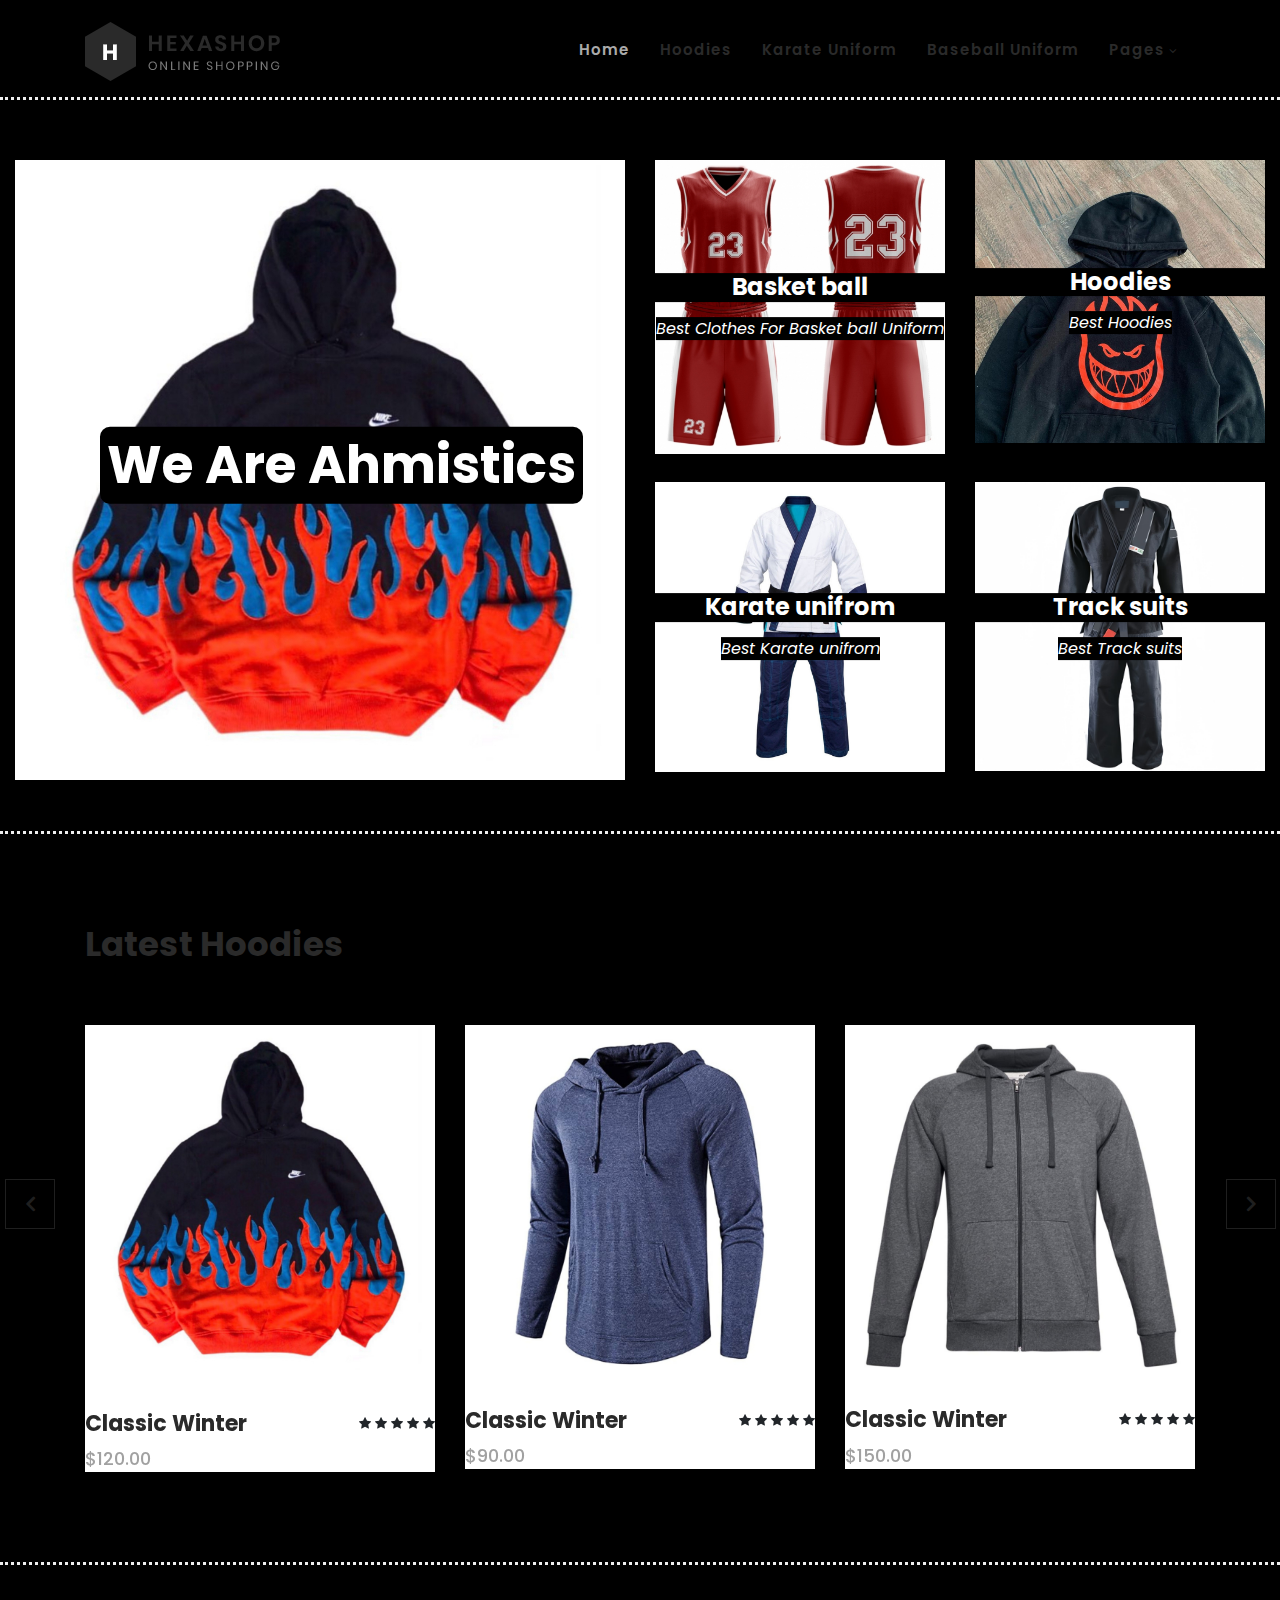
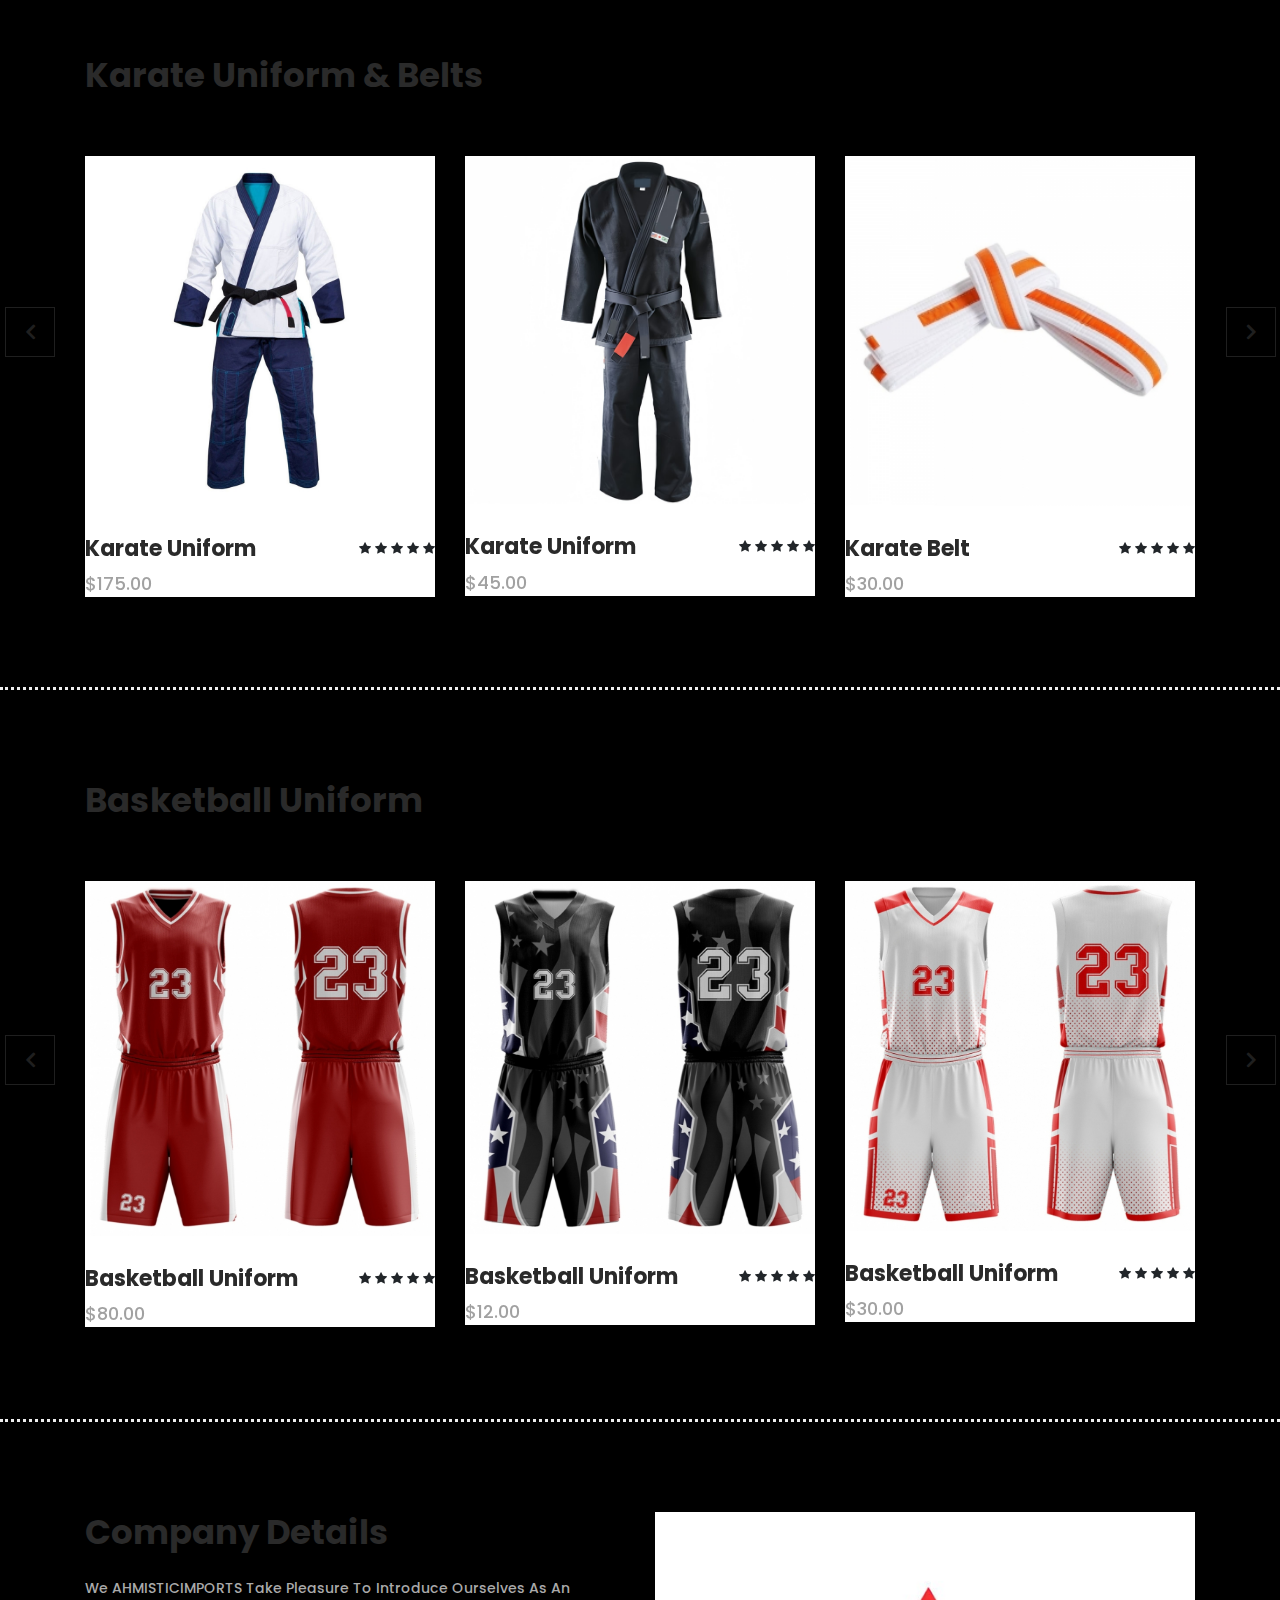
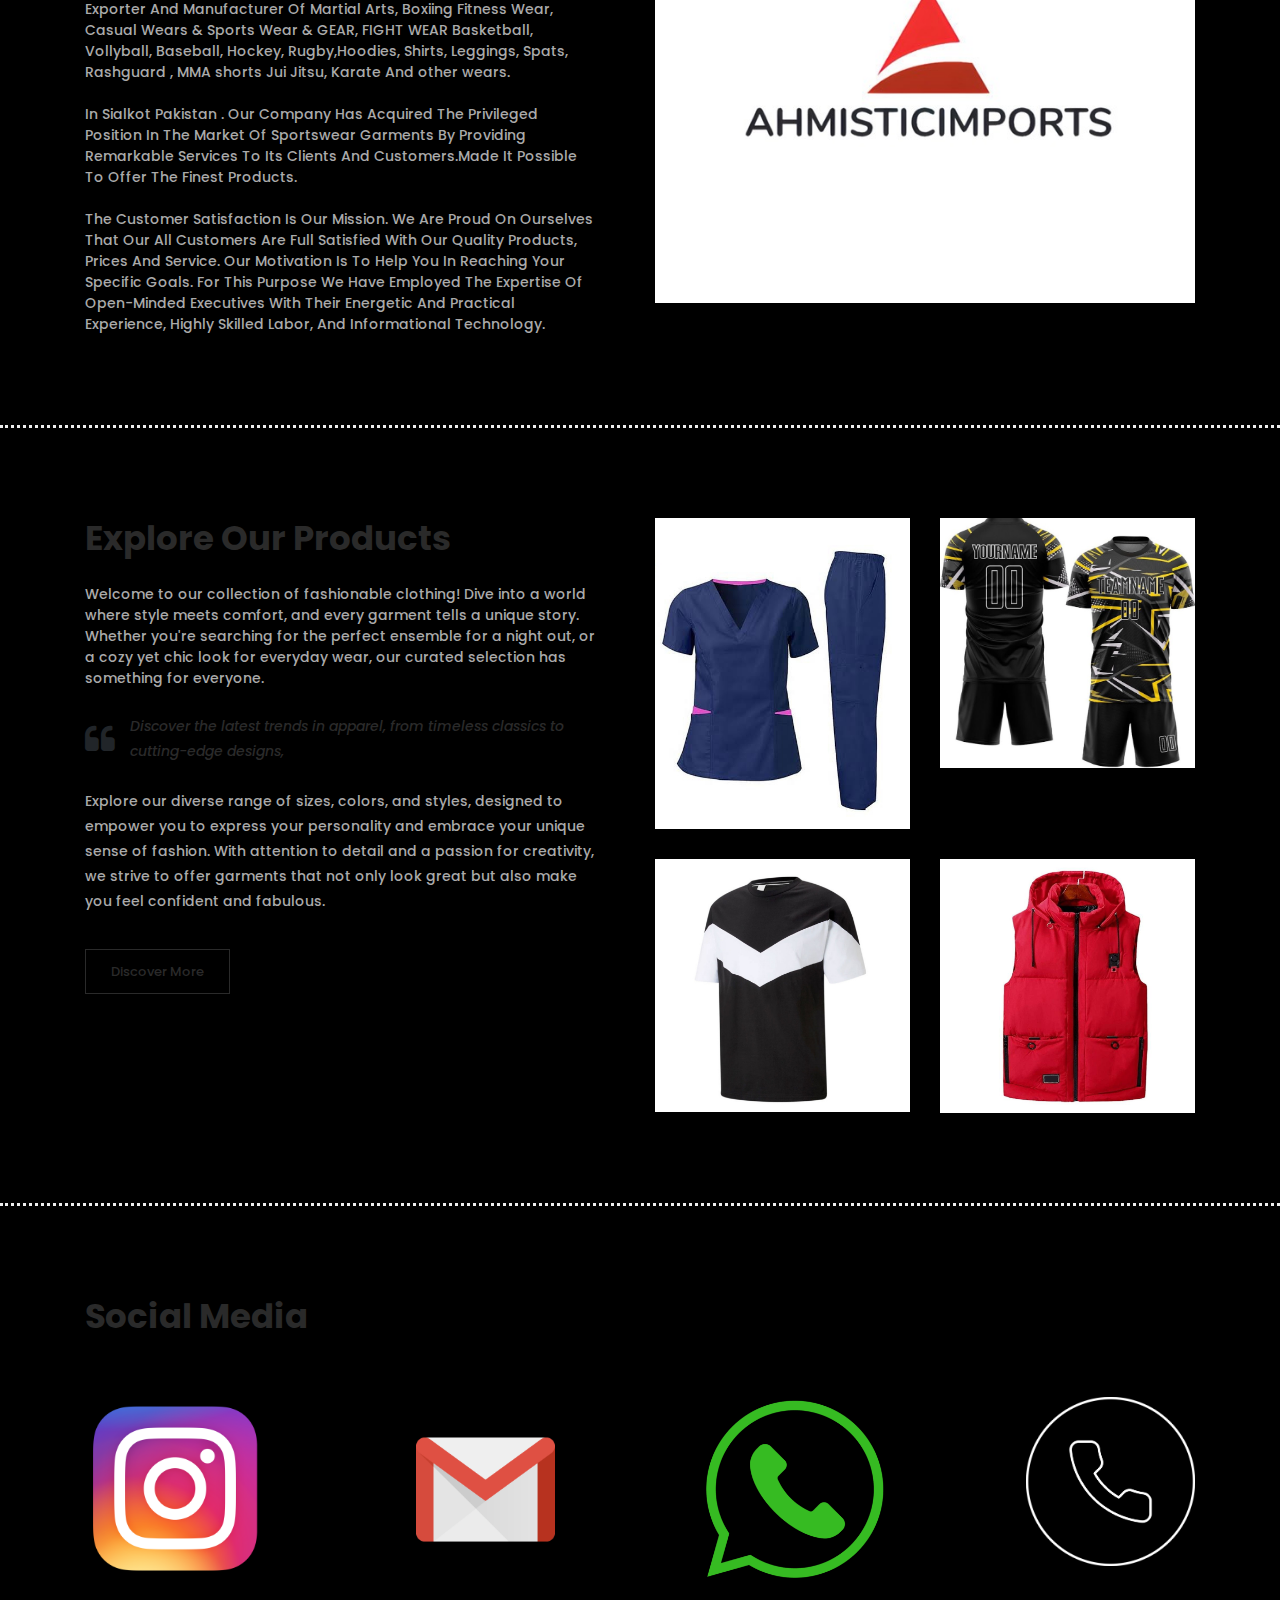
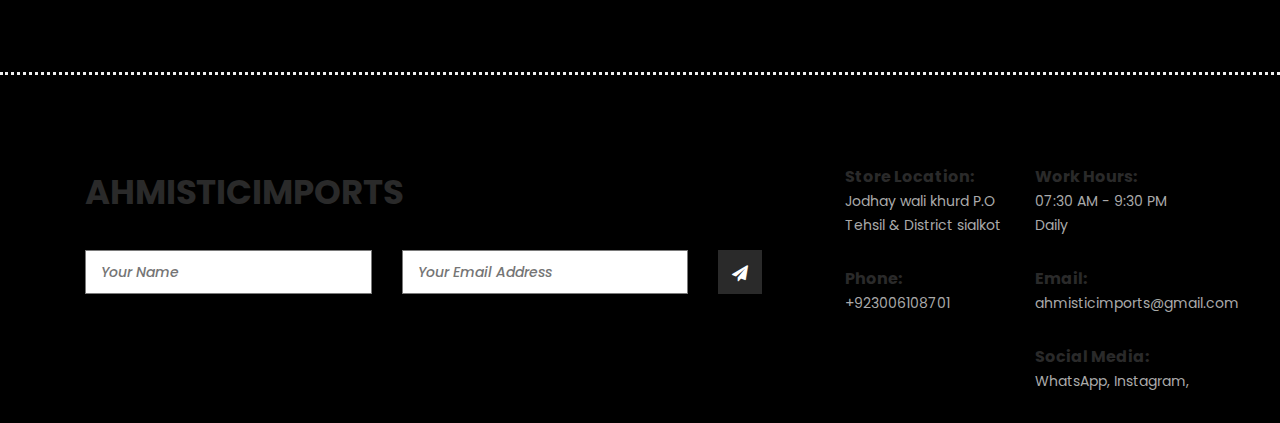
==== commit 1cdb1369: "add" ====
--- a/index.html
+++ b/index.html
@@ -57,7 +57,7 @@
                         <!-- ***** Logo End ***** -->
                         <!-- ***** Menu Start ***** -->
                         <ul class="nav">
-                            <li class="scroll-to-section" style="color: #898383;"><a href="#top" class="active">Home</a></li>
+                            <li class="scroll-to-section" style="color: #898383;"><a href="/index.html" class="active">Home</a></li>
                             <li class="scroll-to-section" style="color: #898383;"><a href="#men">Hoodies</a></li>
                             <li class="scroll-to-section" style="color: #898383;"><a href="#women">Karate uniform</a></li>
                             <li class="scroll-to-section" style="color: #898383;"><a href="#kids">Baseball uniform</a></li>
@@ -65,21 +65,12 @@
                                 <a href="javascript:;">Pages</a>
                                 <ul>
                                     <li><a href="products.html">Products</a></li>
-                                    <li><a href="single-product.html"> Factory </a></li>
-                                    <li><a href="about.html">About Us</a></li>
+                                    <li><a href="about.html">Factory</a></li>
                                     <li><a href="contact.html">Contact Us</a></li>
                                 </ul>
                             </li>
-                            <li class="submenu">
-                                <a href="javascript:;">Features</a>
-                                <ul>
-                                    <li><a href="#">Features Page 1</a></li>
-                                    <li><a href="#">Features Page 2</a></li>
-                                    <li><a href="#">Features Page 3</a></li>
-                                    <li><a rel="nofollow" href="https://templatemo.com/page/4" target="_blank">Template Page 4</a></li>
-                                </ul>
-                            </li>
-                            <li class="scroll-to-section"><a href="#explore">Explore</a></li>
+                         
+                           
                         </ul>        
                         <a class='menu-trigger'>
                             <span>Menu</span>
@@ -102,9 +93,9 @@
                             <div class="inner-content">
                                 <h4 style="background-color: #000;">We Are Ahmistics</h4>
                                <!--  <span>Awesome, clean &amp; creative HTML5 Template</span> -->
-                                <div class="main-border-button">
+                              <!--   <div class="main-border-button">
                                     <a href="#" class="ml-4">Purchase Now!</a>
-                                </div>
+                                </div> -->
                             </div>
                             <img src="assets/images/Hoodiws2.jpeg" alt="">
                         </div>
@@ -124,9 +115,9 @@
                                             <div class="inner">
                                                 <h4>Basket ball</h4>
                                                 <p>Basketball Jersey Reversible Uniform Add Any Team Name Number Personalized Sports Vest for Men/Boys.</p>
-                                                <div class="main-border-button">
+                                                <!-- <div class="main-border-button">
                                                     <a href="#">Discover More</a>
-                                                </div>
+                                                </div> -->
                                             </div>
                                         </div>
                                         <img src="assets/images/basket1.jpeg">
@@ -144,9 +135,9 @@
                                             <div class="inner">
                                                 <h4>Hoodies</h4>
                                                 <p>Best Hoodies for Men/Women</p>
-                                                <div class="main-border-button">
+                                               <!--  <div class="main-border-button">
                                                     <a href="#">Discover More</a>
-                                                </div>
+                                                </div> -->
                                             </div>
                                         </div>
                                         <img src="assets/images/Hoodies1.jpeg">
@@ -164,9 +155,9 @@
                                             <div class="inner">
                                                 <h4>Karate unifrom</h4>
                                                 <p>Best Karate unifrom.</p>
-                                                <div class="main-border-button">
+                                               <!--  <div class="main-border-button">
                                                     <a href="#">Discover More</a>
-                                                </div>
+                                                </div> -->
                                             </div>
                                         </div>
                                         <img src="assets/images/karate1 (2).jpeg">
@@ -184,9 +175,9 @@
                                             <div class="inner">
                                                 <h4>Track suits</h4>
                                                 <p>Best Track suits</p>
-                                                <div class="main-border-button">
+                                             <!--    <div class="main-border-button">
                                                     <a href="#">Discover More</a>
-                                                </div>
+                                                </div> -->
                                             </div>
                                         </div>
                                         <img src="assets/images/karate1.jpeg">
@@ -221,34 +212,34 @@
                             <div class="item">
                                 <div class="thumb">
                                     <div class="hover-content">
-                                        <ul>
-                                            <li><a href="single-product.html"><i class="fa fa-eye"></i></a></li>
-                                            <li><a href="single-product.html"><i class="fa fa-star"></i></a></li>
-                                            <li><a href="single-product.html"><i class="fa fa-shopping-cart"></i></a></li>
-                                        </ul>
+                                       <!--  <ul>
+                                            <li><a href="single-product.html"><i class="fa fa-eye"></i></a></li>
+                                            <li><a href="single-product.html"><i class="fa fa-star"></i></a></li>
+                                            <li><a href="single-product.html"><i class="fa fa-shopping-cart"></i></a></li>
+                                        </ul> -->
                                     </div>
                                     <img src="assets/images/Hoodiws2.jpeg" alt="">
                                 </div>
                                 <div class="down-content">
                                     <h4>Classic Winter</h4>
                                     <span>$120.00</span>
-                                    <ul class="stars">
-                                        <li><i class="fa fa-star"></i></li>
-                                        <li><i class="fa fa-star"></i></li>
-                                        <li><i class="fa fa-star"></i></li>
-                                        <li><i class="fa fa-star"></i></li>
-                                        <li><i class="fa fa-star"></i></li>
-                                    </ul>
-                                </div>
-                            </div>
-                            <div class="item">
-                                <div class="thumb">
-                                    <div class="hover-content">
-                                        <ul>
-                                            <li><a href="single-product.html"><i class="fa fa-eye"></i></a></li>
-                                            <li><a href="single-product.html"><i class="fa fa-star"></i></a></li>
-                                            <li><a href="single-product.html"><i class="fa fa-shopping-cart"></i></a></li>
-                                        </ul>
+                                     <ul class="stars">
+                                        <li><i class="fa fa-star"></i></li>
+                                        <li><i class="fa fa-star"></i></li>
+                                        <li><i class="fa fa-star"></i></li>
+                                        <li><i class="fa fa-star"></i></li>
+                                        <li><i class="fa fa-star"></i></li>
+                                    </ul> 
+                                </div>
+                            </div>
+                            <div class="item">
+                                <div class="thumb">
+                                    <div class="hover-content">
+                                       <!--  <ul>
+                                            <li><a href="single-product.html"><i class="fa fa-eye"></i></a></li>
+                                            <li><a href="single-product.html"><i class="fa fa-star"></i></a></li>
+                                            <li><a href="single-product.html"><i class="fa fa-shopping-cart"></i></a></li>
+                                        </ul> -->
                                     </div>
                                     <img src="assets/images/h5.jpeg" alt="">
                                 </div>
@@ -267,11 +258,11 @@
                             <div class="item">
                                 <div class="thumb">
                                     <div class="hover-content">
-                                        <ul>
-                                            <li><a href="single-product.html"><i class="fa fa-eye"></i></a></li>
-                                            <li><a href="single-product.html"><i class="fa fa-star"></i></a></li>
-                                            <li><a href="single-product.html"><i class="fa fa-shopping-cart"></i></a></li>
-                                        </ul>
+                                       <!--  <ul>
+                                            <li><a href="single-product.html"><i class="fa fa-eye"></i></a></li>
+                                            <li><a href="single-product.html"><i class="fa fa-star"></i></a></li>
+                                            <li><a href="single-product.html"><i class="fa fa-shopping-cart"></i></a></li>
+                                        </ul> -->
                                     </div>
                                     <img src="assets/images/h6.jpeg" alt="">
                                 </div>
@@ -290,11 +281,11 @@
                             <div class="item">
                                 <div class="thumb">
                                     <div class="hover-content">
-                                        <ul>
-                                            <li><a href="single-product.html"><i class="fa fa-eye"></i></a></li>
-                                            <li><a href="single-product.html"><i class="fa fa-star"></i></a></li>
-                                            <li><a href="single-product.html"><i class="fa fa-shopping-cart"></i></a></li>
-                                        </ul>
+                                       <!--  <ul>
+                                            <li><a href="single-product.html"><i class="fa fa-eye"></i></a></li>
+                                            <li><a href="single-product.html"><i class="fa fa-star"></i></a></li>
+                                            <li><a href="single-product.html"><i class="fa fa-shopping-cart"></i></a></li>
+                                        </ul> -->
                                     </div>
                                     <img src="assets/images/h7.jpeg" alt="">
                                 </div>
@@ -338,11 +329,11 @@
                             <div class="item">
                                 <div class="thumb">
                                     <div class="hover-content">
-                                        <ul>
-                                            <li><a href="single-product.html"><i class="fa fa-eye"></i></a></li>
-                                            <li><a href="single-product.html"><i class="fa fa-star"></i></a></li>
-                                            <li><a href="single-product.html"><i class="fa fa-shopping-cart"></i></a></li>
-                                        </ul>
+                                       <!--  <ul>
+                                            <li><a href="single-product.html"><i class="fa fa-eye"></i></a></li>
+                                            <li><a href="single-product.html"><i class="fa fa-star"></i></a></li>
+                                            <li><a href="single-product.html"><i class="fa fa-shopping-cart"></i></a></li>
+                                        </ul> -->
                                     </div>
                                     <img src="assets/images/karate1 (2).jpeg" alt="">
                                 </div>
@@ -361,11 +352,11 @@
                             <div class="item">
                                 <div class="thumb">
                                     <div class="hover-content">
-                                        <ul>
-                                            <li><a href="single-product.html"><i class="fa fa-eye"></i></a></li>
-                                            <li><a href="single-product.html"><i class="fa fa-star"></i></a></li>
-                                            <li><a href="single-product.html"><i class="fa fa-shopping-cart"></i></a></li>
-                                        </ul>
+                                        <!-- <ul>
+                                            <li><a href="single-product.html"><i class="fa fa-eye"></i></a></li>
+                                            <li><a href="single-product.html"><i class="fa fa-star"></i></a></li>
+                                            <li><a href="single-product.html"><i class="fa fa-shopping-cart"></i></a></li>
+                                        </ul> -->
                                     </div>
                                     <img src="assets/images/karate1.jpeg" alt="">
                                 </div>
@@ -384,11 +375,11 @@
                             <div class="item">
                                 <div class="thumb">
                                     <div class="hover-content">
-                                        <ul>
-                                            <li><a href="single-product.html"><i class="fa fa-eye"></i></a></li>
-                                            <li><a href="single-product.html"><i class="fa fa-star"></i></a></li>
-                                            <li><a href="single-product.html"><i class="fa fa-shopping-cart"></i></a></li>
-                                        </ul>
+                                       <!--  <ul>
+                                            <li><a href="single-product.html"><i class="fa fa-eye"></i></a></li>
+                                            <li><a href="single-product.html"><i class="fa fa-star"></i></a></li>
+                                            <li><a href="single-product.html"><i class="fa fa-shopping-cart"></i></a></li>
+                                        </ul> -->
                                     </div>
                                     <img src="assets/images/k1 (1).jpeg" alt="">
                                 </div>
@@ -407,11 +398,11 @@
                             <div class="item">
                                 <div class="thumb">
                                     <div class="hover-content">
-                                        <ul>
-                                            <li><a href="single-product.html"><i class="fa fa-eye"></i></a></li>
-                                            <li><a href="single-product.html"><i class="fa fa-star"></i></a></li>
-                                            <li><a href="single-product.html"><i class="fa fa-shopping-cart"></i></a></li>
-                                        </ul>
+                                       <!--  <ul>
+                                            <li><a href="single-product.html"><i class="fa fa-eye"></i></a></li>
+                                            <li><a href="single-product.html"><i class="fa fa-star"></i></a></li>
+                                            <li><a href="single-product.html"><i class="fa fa-shopping-cart"></i></a></li>
+                                        </ul> -->
                                     </div>
                                     <img src="assets/images/k2.jpeg" alt="">
                                 </div>
@@ -455,11 +446,11 @@
                             <div class="item">
                                 <div class="thumb">
                                     <div class="hover-content">
-                                        <ul>
-                                            <li><a href="single-product.html"><i class="fa fa-eye"></i></a></li>
-                                            <li><a href="single-product.html"><i class="fa fa-star"></i></a></li>
-                                            <li><a href="single-product.html"><i class="fa fa-shopping-cart"></i></a></li>
-                                        </ul>
+                                       <!--  <ul>
+                                            <li><a href="single-product.html"><i class="fa fa-eye"></i></a></li>
+                                            <li><a href="single-product.html"><i class="fa fa-star"></i></a></li>
+                                            <li><a href="single-product.html"><i class="fa fa-shopping-cart"></i></a></li>
+                                        </ul> -->
                                     </div>
                                     <img src="assets/images/basket1.jpeg" alt="">
                                 </div>
@@ -478,11 +469,11 @@
                             <div class="item">
                                 <div class="thumb">
                                     <div class="hover-content">
-                                        <ul>
-                                            <li><a href="single-product.html"><i class="fa fa-eye"></i></a></li>
-                                            <li><a href="single-product.html"><i class="fa fa-star"></i></a></li>
-                                            <li><a href="single-product.html"><i class="fa fa-shopping-cart"></i></a></li>
-                                        </ul>
+                                       <!--  <ul>
+                                            <li><a href="single-product.html"><i class="fa fa-eye"></i></a></li>
+                                            <li><a href="single-product.html"><i class="fa fa-star"></i></a></li>
+                                            <li><a href="single-product.html"><i class="fa fa-shopping-cart"></i></a></li>
+                                        </ul> -->
                                     </div>
                                     <img src="assets/images/b1.jpeg" alt="">
                                 </div>
@@ -501,11 +492,11 @@
                             <div class="item">
                                 <div class="thumb">
                                     <div class="hover-content">
-                                        <ul>
-                                            <li><a href="single-product.html"><i class="fa fa-eye"></i></a></li>
-                                            <li><a href="single-product.html"><i class="fa fa-star"></i></a></li>
-                                            <li><a href="single-product.html"><i class="fa fa-shopping-cart"></i></a></li>
-                                        </ul>
+                                       <!--  <ul>
+                                            <li><a href="single-product.html"><i class="fa fa-eye"></i></a></li>
+                                            <li><a href="single-product.html"><i class="fa fa-star"></i></a></li>
+                                            <li><a href="single-product.html"><i class="fa fa-shopping-cart"></i></a></li>
+                                        </ul> -->
                                     </div>
                                     <img src="assets/images/b2.jpeg" alt="">
                                 </div>
@@ -524,11 +515,11 @@
                             <div class="item">
                                 <div class="thumb">
                                     <div class="hover-content">
-                                        <ul>
-                                            <li><a href="single-product.html"><i class="fa fa-eye"></i></a></li>
-                                            <li><a href="single-product.html"><i class="fa fa-star"></i></a></li>
-                                            <li><a href="single-product.html"><i class="fa fa-shopping-cart"></i></a></li>
-                                        </ul>
+                                       <!--  <ul>
+                                            <li><a href="single-product.html"><i class="fa fa-eye"></i></a></li>
+                                            <li><a href="single-product.html"><i class="fa fa-star"></i></a></li>
+                                            <li><a href="single-product.html"><i class="fa fa-shopping-cart"></i></a></li>
+                                        </ul> -->
                                     </div>
                                     <img src="assets/images/b3.jpeg" alt="">
                                 </div>
--- a/assets/css/templatemo-hexashop.css
+++ b/assets/css/templatemo-hexashop.css
@@ -1370,8 +1370,9 @@
   margin-top: 60px;
   padding-left: 15px;
   padding-right: 15px;
-}
-
+  display: flex;
+  justify-content: space-between;
+}
 #social .thumb {
   position: relative;
 }
@@ -1915,7 +1916,7 @@
 */
 
 .about-page-heading {
-  margin-top: 160px;
+  margin-top: 99px;
   margin-bottom: 30px;
   background-image: url(../images/about-us-page-heading.jpg);
   background-position: center center;
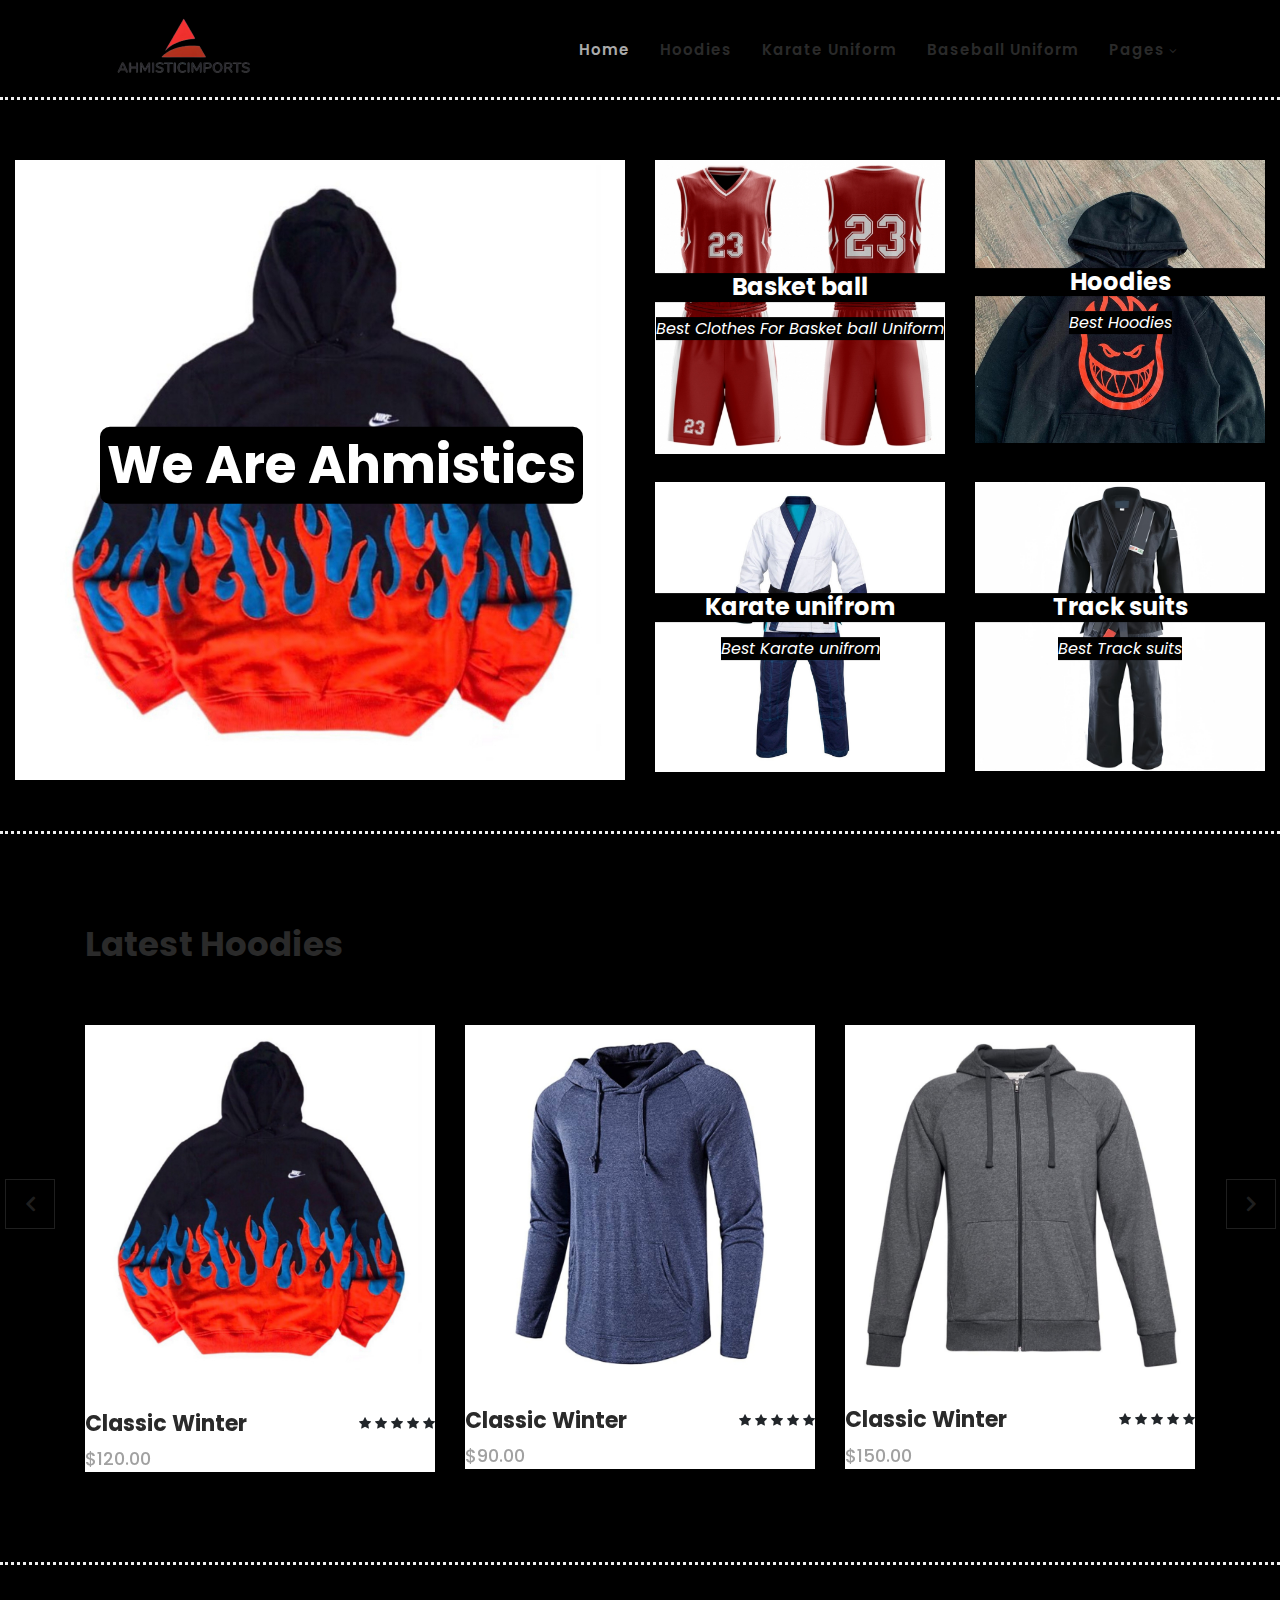
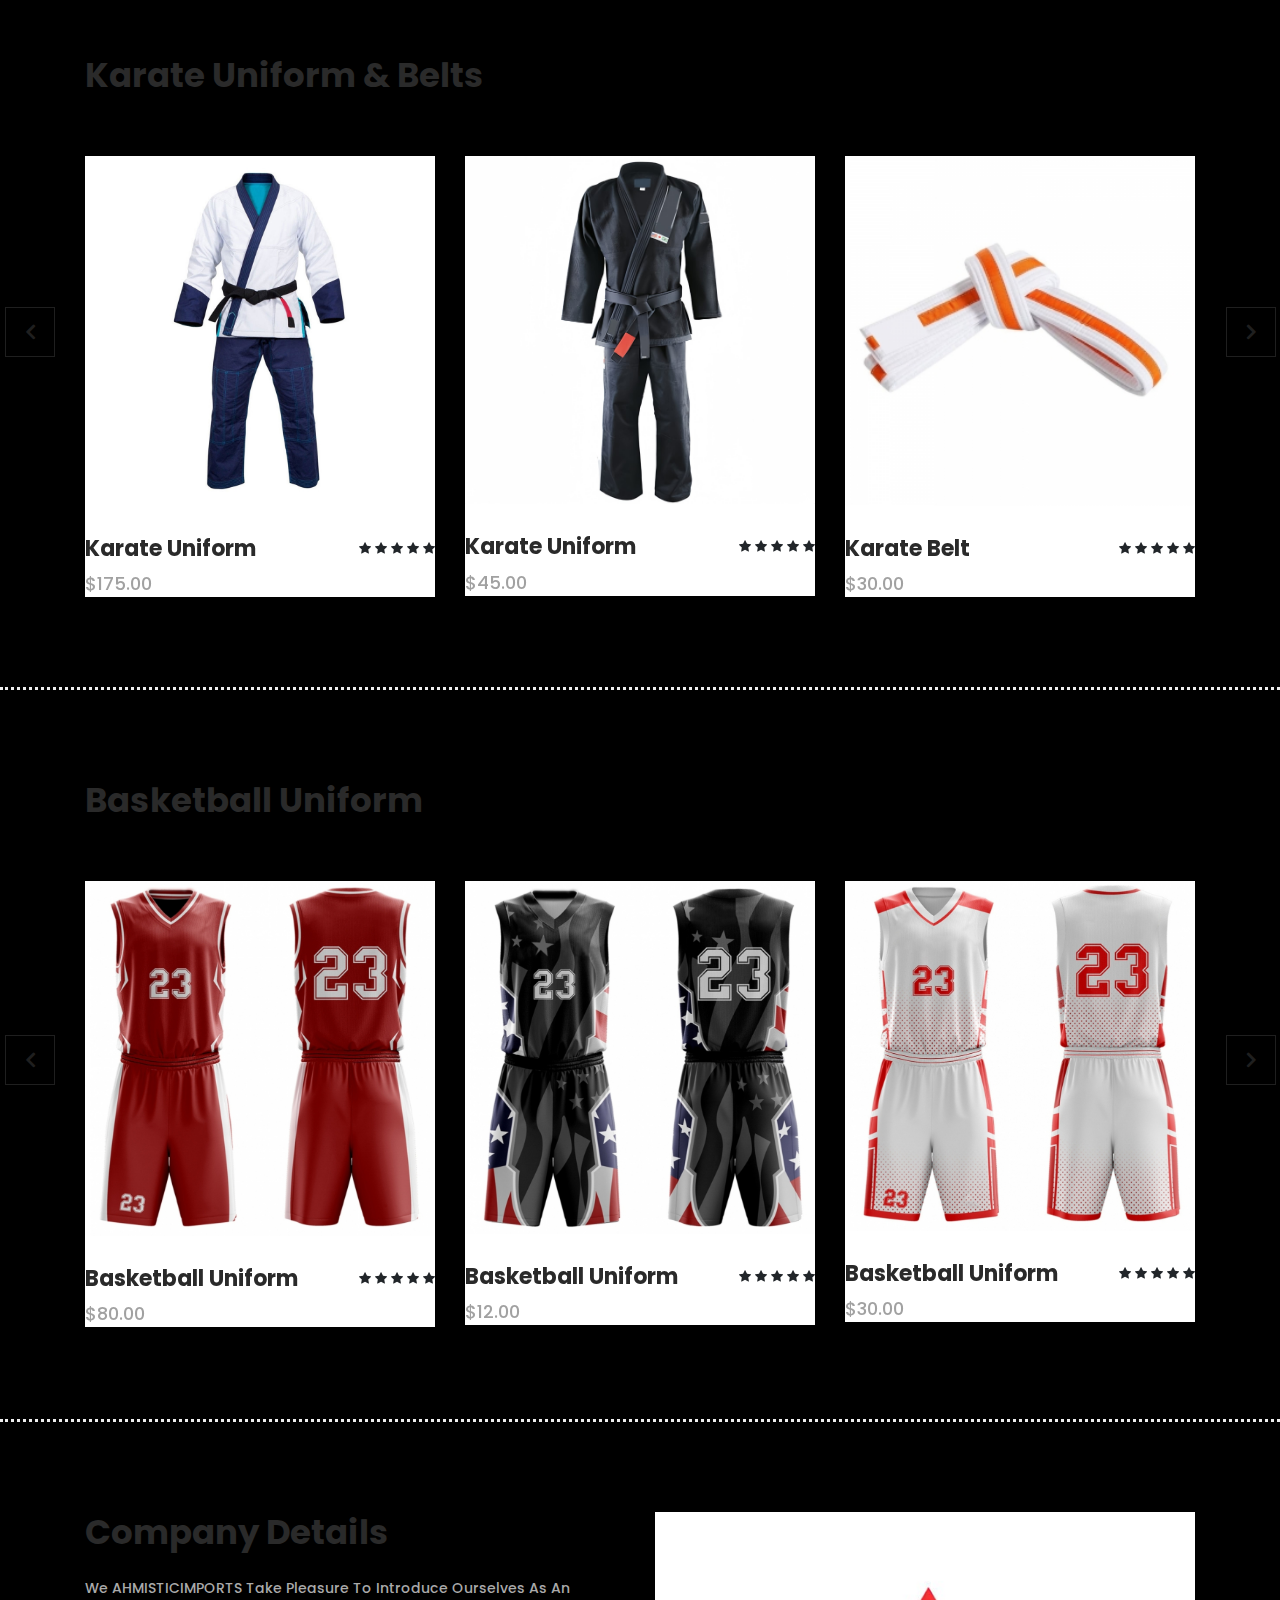
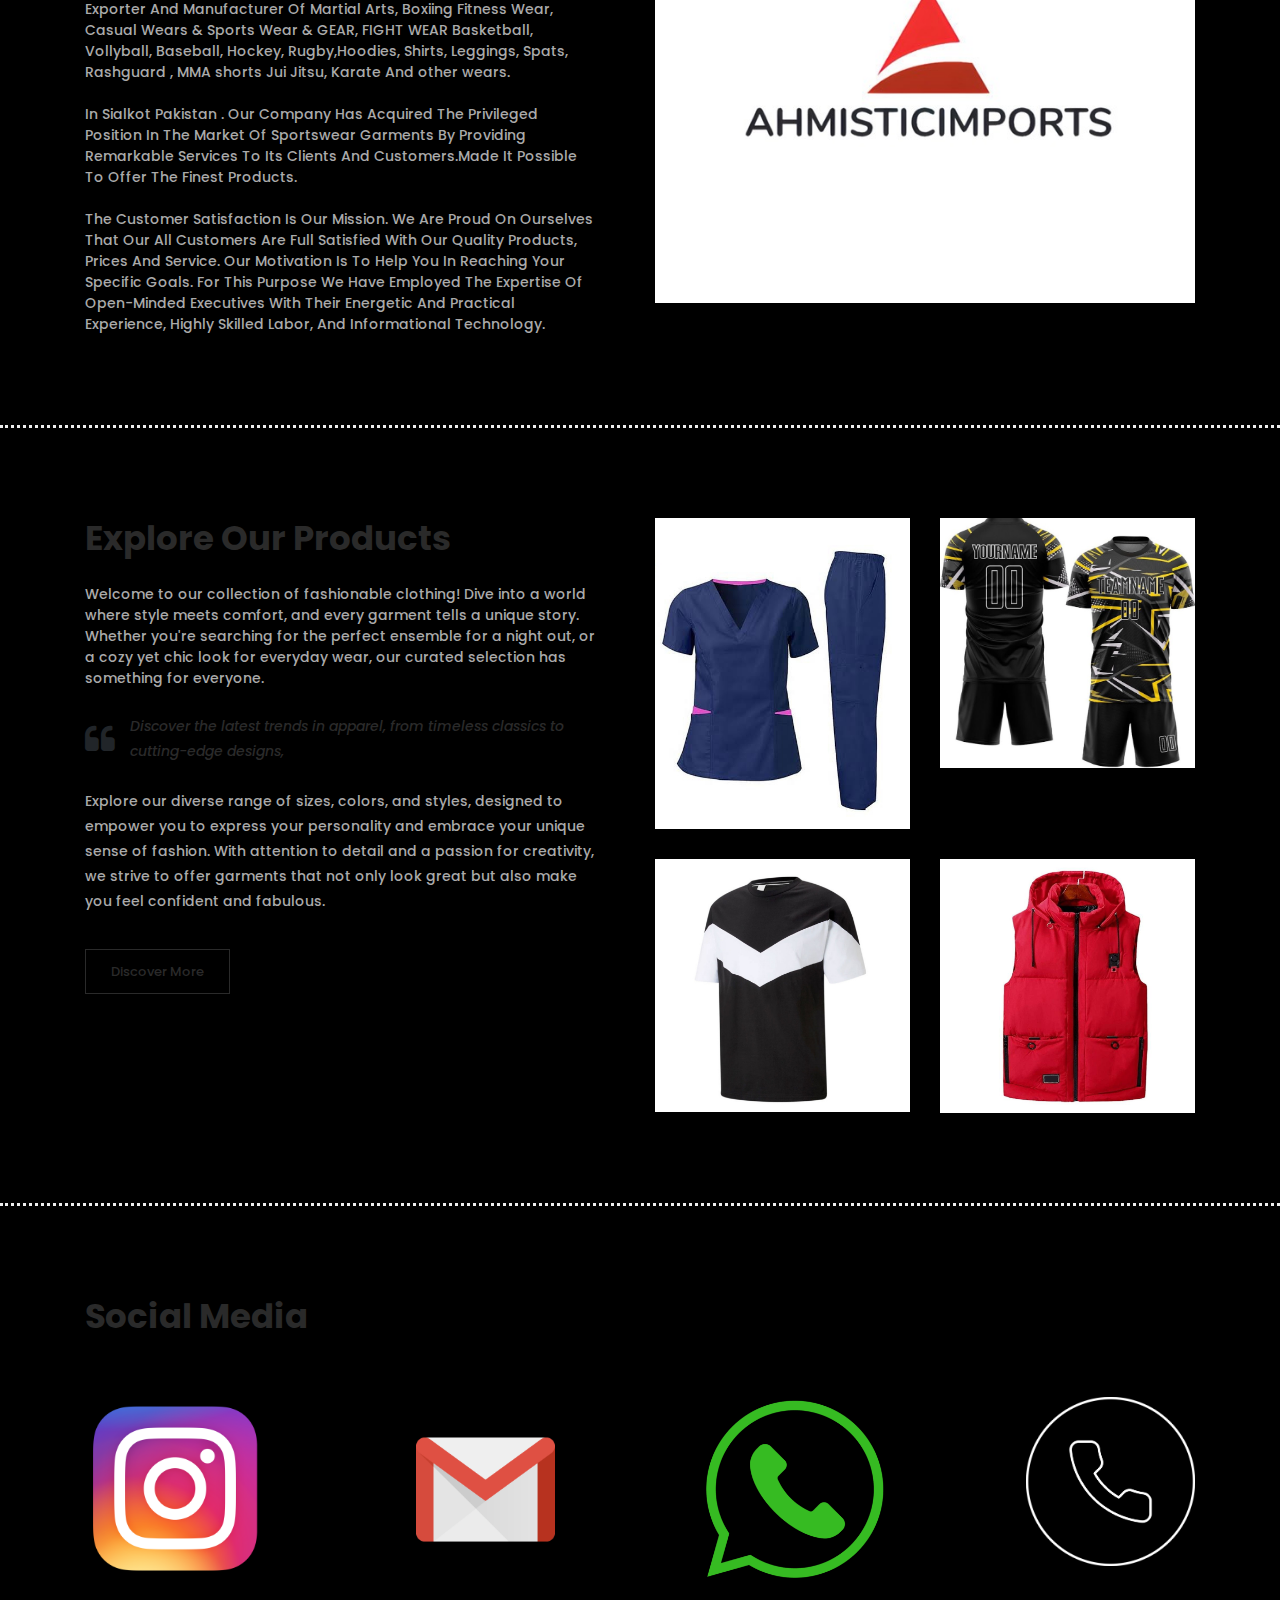
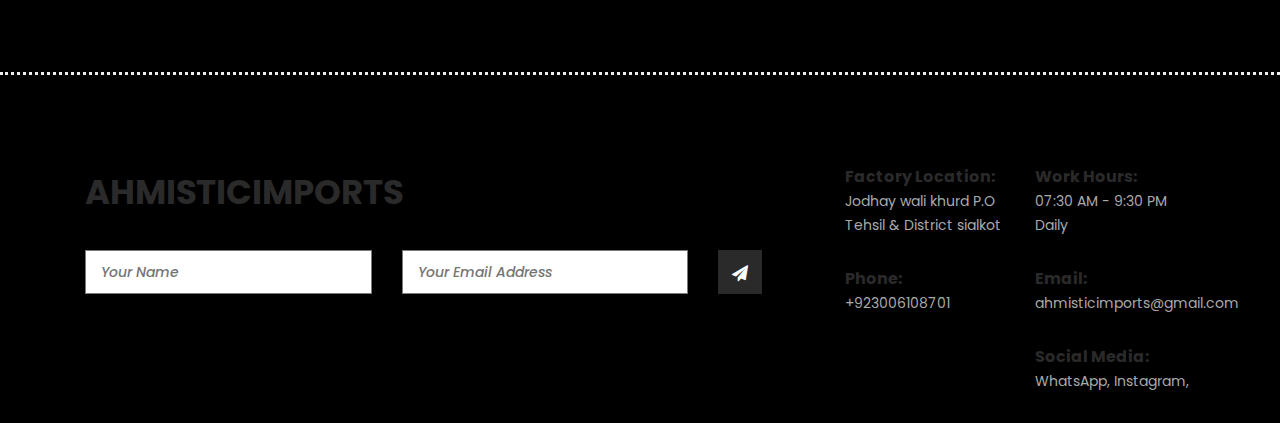
==== commit 9767dd13: "add new commits in ahmestic project" ====
--- a/index.html
+++ b/index.html
@@ -1,18 +1,21 @@
 <!DOCTYPE html>
 <html lang="en">
 
-  <head>
+<head>
 
     <meta charset="utf-8">
     <meta name="viewport" content="width=device-width, initial-scale=1, shrink-to-fit=no">
     <meta name="description" content="">
     <meta name="author" content="">
-    <link href="https://fonts.googleapis.com/css?family=Poppins:100,200,300,400,500,600,700,800,900&display=swap" rel="stylesheet">
+    <link href="https://fonts.googleapis.com/css?family=Poppins:100,200,300,400,500,600,700,800,900&display=swap"
+        rel="stylesheet">
 
     <title>Ahmistic-imports</title>
 
 
     <!-- Additional CSS Files -->
+    <link rel="stylesheet" href="https://cdnjs.cloudflare.com/ajax/libs/animate.css/4.1.1/animate.min.css" />
+    
     <link rel="stylesheet" type="text/css" href="assets/css/bootstrap.min.css">
 
     <link rel="stylesheet" type="text/css" href="assets/css/font-awesome.css">
@@ -22,17 +25,17 @@
     <link rel="stylesheet" href="assets/css/owl-carousel.css">
 
     <link rel="stylesheet" href="assets/css/lightbox.css">
-<!--
+    <!--
 
 TemplateMo 571 Hexashop
 
 https://templatemo.com/tm-571-hexashop
 
 -->
-    </head>
-    
-    <body  style="background-color: #000;">
-    
+</head>
+
+<body style="background-color: #000;">
+
     <!-- ***** Preloader Start ***** -->
     <div id="preloader">
         <div class="jumper">
@@ -40,10 +43,10 @@
             <div></div>
             <div></div>
         </div>
-    </div>  
+    </div>
     <!-- ***** Preloader End ***** -->
-    
-    
+
+
     <!-- ***** Header Area Start ***** -->
     <header class="header-area header-sticky" style="background-color: #000;">
         <div class="container">
@@ -52,15 +55,18 @@
                     <nav class="main-nav">
                         <!-- ***** Logo Start ***** -->
                         <a href="index.html" class="logo">
-                            <img src="assets/images/logo.png">
+                            <img src="assets/images/logo1-removebg 1.png">
                         </a>
                         <!-- ***** Logo End ***** -->
                         <!-- ***** Menu Start ***** -->
                         <ul class="nav">
-                            <li class="scroll-to-section" style="color: #898383;"><a href="/index.html" class="active">Home</a></li>
+                            <li class="scroll-to-section" style="color: #898383;"><a href="/index.html"
+                                    class="active">Home</a></li>
                             <li class="scroll-to-section" style="color: #898383;"><a href="#men">Hoodies</a></li>
-                            <li class="scroll-to-section" style="color: #898383;"><a href="#women">Karate uniform</a></li>
-                            <li class="scroll-to-section" style="color: #898383;"><a href="#kids">Baseball uniform</a></li>
+                            <li class="scroll-to-section" style="color: #898383;"><a href="#women">Karate uniform</a>
+                            </li>
+                            <li class="scroll-to-section" style="color: #898383;"><a href="#kids">Baseball uniform</a>
+                            </li>
                             <li class="submenu">
                                 <a href="javascript:;">Pages</a>
                                 <ul>
@@ -69,9 +75,9 @@
                                     <li><a href="contact.html">Contact Us</a></li>
                                 </ul>
                             </li>
-                         
-                           
-                        </ul>        
+
+
+                        </ul>
                         <a class='menu-trigger'>
                             <span>Menu</span>
                         </a>
@@ -92,8 +98,8 @@
                         <div class="thumb">
                             <div class="inner-content">
                                 <h4 style="background-color: #000;">We Are Ahmistics</h4>
-                               <!--  <span>Awesome, clean &amp; creative HTML5 Template</span> -->
-                              <!--   <div class="main-border-button">
+                                <!--  <span>Awesome, clean &amp; creative HTML5 Template</span> -->
+                                <!--   <div class="main-border-button">
                                     <a href="#" class="ml-4">Purchase Now!</a>
                                 </div> -->
                             </div>
@@ -102,19 +108,21 @@
                     </div>
                 </div>
                 <div class="col-lg-6">
-                    <div class="right-content">
+                    <div class="right-content ">
                         <div class="row">
                             <div class="col-lg-6">
                                 <div class="right-first-image">
                                     <div class="thumb">
                                         <div class="inner-content">
                                             <h4 style="background-color: #000;">Basket ball</h4>
-                                            <span style="background-color: #000;">Best Clothes For Basket ball Uniform</span>
+                                            <span style="background-color: #000;">Best Clothes For Basket ball
+                                                Uniform</span>
                                         </div>
                                         <div class="hover-content">
                                             <div class="inner">
                                                 <h4>Basket ball</h4>
-                                                <p>Basketball Jersey Reversible Uniform Add Any Team Name Number Personalized Sports Vest for Men/Boys.</p>
+                                                <p>Basketball Jersey Reversible Uniform Add Any Team Name Number
+                                                    Personalized Sports Vest for Men/Boys.</p>
                                                 <!-- <div class="main-border-button">
                                                     <a href="#">Discover More</a>
                                                 </div> -->
@@ -135,7 +143,7 @@
                                             <div class="inner">
                                                 <h4>Hoodies</h4>
                                                 <p>Best Hoodies for Men/Women</p>
-                                               <!--  <div class="main-border-button">
+                                                <!--  <div class="main-border-button">
                                                     <a href="#">Discover More</a>
                                                 </div> -->
                                             </div>
@@ -148,14 +156,14 @@
                                 <div class="right-first-image">
                                     <div class="thumb">
                                         <div class="inner-content">
-                                            <h4 style="background-color: #000;" >Karate unifrom</h4>
+                                            <h4 style="background-color: #000;">Karate unifrom</h4>
                                             <span style="background-color: #000;">Best Karate unifrom</span>
                                         </div>
                                         <div class="hover-content">
                                             <div class="inner">
                                                 <h4>Karate unifrom</h4>
                                                 <p>Best Karate unifrom.</p>
-                                               <!--  <div class="main-border-button">
+                                                <!--  <div class="main-border-button">
                                                     <a href="#">Discover More</a>
                                                 </div> -->
                                             </div>
@@ -175,7 +183,7 @@
                                             <div class="inner">
                                                 <h4>Track suits</h4>
                                                 <p>Best Track suits</p>
-                                             <!--    <div class="main-border-button">
+                                                <!--    <div class="main-border-button">
                                                     <a href="#">Discover More</a>
                                                 </div> -->
                                             </div>
@@ -193,7 +201,7 @@
     <!-- ***** Main Banner Area End ***** -->
 
     <!-- ***** Men Area Starts ***** -->
-    <section class="section" id="men">
+    <section class="section animate__animated animate__bounce" id="men">
         <div class="container">
             <div class="row">
                 <div class="col-lg-6">
@@ -212,7 +220,7 @@
                             <div class="item">
                                 <div class="thumb">
                                     <div class="hover-content">
-                                       <!--  <ul>
+                                        <!--  <ul>
                                             <li><a href="single-product.html"><i class="fa fa-eye"></i></a></li>
                                             <li><a href="single-product.html"><i class="fa fa-star"></i></a></li>
                                             <li><a href="single-product.html"><i class="fa fa-shopping-cart"></i></a></li>
@@ -223,19 +231,19 @@
                                 <div class="down-content">
                                     <h4>Classic Winter</h4>
                                     <span>$120.00</span>
-                                     <ul class="stars">
-                                        <li><i class="fa fa-star"></i></li>
-                                        <li><i class="fa fa-star"></i></li>
-                                        <li><i class="fa fa-star"></i></li>
-                                        <li><i class="fa fa-star"></i></li>
-                                        <li><i class="fa fa-star"></i></li>
-                                    </ul> 
-                                </div>
-                            </div>
-                            <div class="item">
-                                <div class="thumb">
-                                    <div class="hover-content">
-                                       <!--  <ul>
+                                    <ul class="stars">
+                                        <li><i class="fa fa-star"></i></li>
+                                        <li><i class="fa fa-star"></i></li>
+                                        <li><i class="fa fa-star"></i></li>
+                                        <li><i class="fa fa-star"></i></li>
+                                        <li><i class="fa fa-star"></i></li>
+                                    </ul>
+                                </div>
+                            </div>
+                            <div class="item">
+                                <div class="thumb">
+                                    <div class="hover-content">
+                                        <!--  <ul>
                                             <li><a href="single-product.html"><i class="fa fa-eye"></i></a></li>
                                             <li><a href="single-product.html"><i class="fa fa-star"></i></a></li>
                                             <li><a href="single-product.html"><i class="fa fa-shopping-cart"></i></a></li>
@@ -258,7 +266,7 @@
                             <div class="item">
                                 <div class="thumb">
                                     <div class="hover-content">
-                                       <!--  <ul>
+                                        <!--  <ul>
                                             <li><a href="single-product.html"><i class="fa fa-eye"></i></a></li>
                                             <li><a href="single-product.html"><i class="fa fa-star"></i></a></li>
                                             <li><a href="single-product.html"><i class="fa fa-shopping-cart"></i></a></li>
@@ -281,7 +289,7 @@
                             <div class="item">
                                 <div class="thumb">
                                     <div class="hover-content">
-                                       <!--  <ul>
+                                        <!--  <ul>
                                             <li><a href="single-product.html"><i class="fa fa-eye"></i></a></li>
                                             <li><a href="single-product.html"><i class="fa fa-star"></i></a></li>
                                             <li><a href="single-product.html"><i class="fa fa-shopping-cart"></i></a></li>
@@ -329,7 +337,7 @@
                             <div class="item">
                                 <div class="thumb">
                                     <div class="hover-content">
-                                       <!--  <ul>
+                                        <!--  <ul>
                                             <li><a href="single-product.html"><i class="fa fa-eye"></i></a></li>
                                             <li><a href="single-product.html"><i class="fa fa-star"></i></a></li>
                                             <li><a href="single-product.html"><i class="fa fa-shopping-cart"></i></a></li>
@@ -375,7 +383,7 @@
                             <div class="item">
                                 <div class="thumb">
                                     <div class="hover-content">
-                                       <!--  <ul>
+                                        <!--  <ul>
                                             <li><a href="single-product.html"><i class="fa fa-eye"></i></a></li>
                                             <li><a href="single-product.html"><i class="fa fa-star"></i></a></li>
                                             <li><a href="single-product.html"><i class="fa fa-shopping-cart"></i></a></li>
@@ -398,7 +406,7 @@
                             <div class="item">
                                 <div class="thumb">
                                     <div class="hover-content">
-                                       <!--  <ul>
+                                        <!--  <ul>
                                             <li><a href="single-product.html"><i class="fa fa-eye"></i></a></li>
                                             <li><a href="single-product.html"><i class="fa fa-star"></i></a></li>
                                             <li><a href="single-product.html"><i class="fa fa-shopping-cart"></i></a></li>
@@ -433,7 +441,7 @@
                 <div class="col-lg-6">
                     <div class="section-heading">
                         <h2>Basketball Uniform</h2>
-                       <!--  <span>Details to details is what makes Hexashop different from the other themes.</span> -->
+                        <!--  <span>Details to details is what makes Hexashop different from the other themes.</span> -->
                     </div>
                 </div>
             </div>
@@ -446,7 +454,7 @@
                             <div class="item">
                                 <div class="thumb">
                                     <div class="hover-content">
-                                       <!--  <ul>
+                                        <!--  <ul>
                                             <li><a href="single-product.html"><i class="fa fa-eye"></i></a></li>
                                             <li><a href="single-product.html"><i class="fa fa-star"></i></a></li>
                                             <li><a href="single-product.html"><i class="fa fa-shopping-cart"></i></a></li>
@@ -469,7 +477,7 @@
                             <div class="item">
                                 <div class="thumb">
                                     <div class="hover-content">
-                                       <!--  <ul>
+                                        <!--  <ul>
                                             <li><a href="single-product.html"><i class="fa fa-eye"></i></a></li>
                                             <li><a href="single-product.html"><i class="fa fa-star"></i></a></li>
                                             <li><a href="single-product.html"><i class="fa fa-shopping-cart"></i></a></li>
@@ -492,7 +500,7 @@
                             <div class="item">
                                 <div class="thumb">
                                     <div class="hover-content">
-                                       <!--  <ul>
+                                        <!--  <ul>
                                             <li><a href="single-product.html"><i class="fa fa-eye"></i></a></li>
                                             <li><a href="single-product.html"><i class="fa fa-star"></i></a></li>
                                             <li><a href="single-product.html"><i class="fa fa-shopping-cart"></i></a></li>
@@ -515,7 +523,7 @@
                             <div class="item">
                                 <div class="thumb">
                                     <div class="hover-content">
-                                       <!--  <ul>
+                                        <!--  <ul>
                                             <li><a href="single-product.html"><i class="fa fa-eye"></i></a></li>
                                             <li><a href="single-product.html"><i class="fa fa-star"></i></a></li>
                                             <li><a href="single-product.html"><i class="fa fa-shopping-cart"></i></a></li>
@@ -550,15 +558,22 @@
                 <div class="col-lg-6">
                     <div class="left-content">
                         <h2>Company Details</h2>
-                        <span>We AHMISTICIMPORTS Take Pleasure To Introduce Ourselves As An Exporter And Manufacturer Of Martial Arts, Boxiing Fitness Wear, Casual Wears & Sports Wear & GEAR, 
+                        <span>We AHMISTICIMPORTS Take Pleasure To Introduce Ourselves As An Exporter And Manufacturer Of
+                            Martial Arts, Boxiing Fitness Wear, Casual Wears & Sports Wear & GEAR,
                             FIGHT WEAR Basketball, Vollyball,
-                            Baseball, Hockey, Rugby,Hoodies, Shirts, Leggings, Spats, Rashguard , MMA shorts  Jui Jitsu, Karate And other wears. <br><br>
-                             In Sialkot Pakistan . Our Company Has Acquired The Privileged Position In The Market Of Sportswear Garments By Providing Remarkable Services To Its Clients And
-                            Customers.Made It Possible To Offer The Finest Products. <br> <br> The Customer Satisfaction Is Our Mission. We Are Proud On Ourselves That Our All Customers Are Full Satisfied With Our Quality Products, Prices And Service. Our Motivation Is To Help You In Reaching Your Specific Goals.
-                            For This Purpose We Have Employed The Expertise Of Open-Minded Executives With Their Energetic And Practical
+                            Baseball, Hockey, Rugby,Hoodies, Shirts, Leggings, Spats, Rashguard , MMA shorts Jui Jitsu,
+                            Karate And other wears. <br><br>
+                            In Sialkot Pakistan . Our Company Has Acquired The Privileged Position In The Market Of
+                            Sportswear Garments By Providing Remarkable Services To Its Clients And
+                            Customers.Made It Possible To Offer The Finest Products. <br> <br> The Customer Satisfaction
+                            Is Our Mission. We Are Proud On Ourselves That Our All Customers Are Full Satisfied With Our
+                            Quality Products, Prices And Service. Our Motivation Is To Help You In Reaching Your
+                            Specific Goals.
+                            For This Purpose We Have Employed The Expertise Of Open-Minded Executives With Their
+                            Energetic And Practical
                             Experience, Highly Skilled Labor, And Informational Technology.</span>
-              
-                       <!--  <div class="main-border-button">
+
+                        <!--  <div class="main-border-button">
                             <a href="products.html">Discover More</a>
                         </div> -->
                     </div>
@@ -577,12 +592,20 @@
                 <div class="col-lg-6">
                     <div class="left-content">
                         <h2>Explore Our Products</h2>
-                        <span>Welcome to our collection of fashionable clothing! Dive into a world where style meets comfort, and every garment tells a unique story. Whether you're searching for the perfect ensemble for a night out, or a cozy yet chic look for everyday wear, our curated selection has something for everyone.</span>
+                        <span>Welcome to our collection of fashionable clothing! Dive into a world where style meets
+                            comfort, and every garment tells a unique story. Whether you're searching for the perfect
+                            ensemble for a night out, or a cozy yet chic look for everyday wear, our curated selection
+                            has something for everyone.</span>
                         <div class="quote">
-                            <i class="fa fa-quote-left"></i><p>Discover the latest trends in apparel, from timeless classics to cutting-edge designs, </p>
-                        </div>
-                        <p>Explore our diverse range of sizes, colors, and styles, designed to empower you to express your personality and embrace your unique sense of fashion. With attention to detail and a passion for creativity, we strive to offer garments that not only look great but also make you feel confident and fabulous.</p>
-                       
+                            <i class="fa fa-quote-left"></i>
+                            <p>Discover the latest trends in apparel, from timeless classics to cutting-edge designs,
+                            </p>
+                        </div>
+                        <p>Explore our diverse range of sizes, colors, and styles, designed to empower you to express
+                            your personality and embrace your unique sense of fashion. With attention to detail and a
+                            passion for creativity, we strive to offer garments that not only look great but also make
+                            you feel confident and fabulous.</p>
+
                         <div class="main-border-button">
                             <a href="products.html">Discover More</a>
                         </div>
@@ -626,7 +649,7 @@
                 <div class="col-lg-12">
                     <div class="section-heading">
                         <h2>Social Media</h2>
-                      <!--   <span>Details to details is what makes Hexashop different from the other themes.</span> -->
+                        <!--   <span>Details to details is what makes Hexashop different from the other themes.</span> -->
                     </div>
                 </div>
             </div>
@@ -647,7 +670,7 @@
                 <div class="col-2">
                     <div class="thumb">
                         <div class="icon">
-                            <a href="ahmisticimports@gmail.com">
+                            <a href="mailto:ahmisticimports@gmail.com">
                                 <h6>Gmail</h6>
                                 <i class="fa fa-google-plus"></i>
                             </a>
@@ -669,7 +692,7 @@
                 <div class="col-2">
                     <div class="thumb ml-3">
                         <div class="icon">
-                            <a href="tel:+923006108701s">
+                            <a href="tel:+923006108701">
                                 <h6>Personal Call</h6>
                                 <i class="fa fa-phone"></i>
                             </a>
@@ -689,25 +712,27 @@
                 <div class="col-lg-8">
                     <div class="section-heading">
                         <h2> AHMISTICIMPORTS</h2>
-                        
+
                     </div>
                     <form id="subscribe" action="" method="get">
                         <div class="row">
-                          <div class="col-lg-5">
-                            <fieldset>
-                              <input name="name" type="text" id="name" placeholder="Your Name" required="">
-                            </fieldset>
-                          </div>
-                          <div class="col-lg-5">
-                            <fieldset>
-                              <input name="email" type="text" id="email" pattern="[^ @]*@[^ @]*" placeholder="Your Email Address" required="">
-                            </fieldset>
-                          </div>
-                          <div class="col-lg-2">
-                            <fieldset>
-                              <button type="submit" id="form-submit" class="main-dark-button"><i class="fa fa-paper-plane"></i></button>
-                            </fieldset>
-                          </div>
+                            <div class="col-lg-5">
+                                <fieldset>
+                                    <input name="name" type="text" id="name" placeholder="Your Name" required="">
+                                </fieldset>
+                            </div>
+                            <div class="col-lg-5">
+                                <fieldset>
+                                    <input name="email" type="text" id="email" pattern="[^ @]*@[^ @]*"
+                                        placeholder="Your Email Address" required="">
+                                </fieldset>
+                            </div>
+                            <div class="col-lg-2">
+                                <fieldset>
+                                    <button type="submit" id="form-submit" class="main-dark-button"><i
+                                            class="fa fa-paper-plane"></i></button>
+                                </fieldset>
+                            </div>
                         </div>
                     </form>
                 </div>
@@ -715,7 +740,8 @@
                     <div class="row">
                         <div class="col-6">
                             <ul>
-                                <li>Store Location:<br><span>Jodhay wali khurd P.O Tehsil & District sialkot</span></li>
+                                <li>Factory Location:<br><span>Jodhay wali khurd P.O Tehsil & District sialkot</span>
+                                </li>
                                 <li>Phone:<br><span>+923006108701</span></li>
                             </ul>
                         </div>
@@ -723,7 +749,9 @@
                             <ul>
                                 <li>Work Hours:<br><span>07:30 AM - 9:30 PM Daily</span></li>
                                 <li>Email:<br><span>ahmisticimports@gmail.com</span></li>
-                                <li>Social Media:<br><span><a href="https://wa.me/+923039805957">WhatsApp</a>, <a href="https://www.instagram.com/ahmisticimports/?igsh=cXIweTZleXpwNXVr">Instagram</a>, </span></li>
+                                <li>Social Media:<br><span><a href="https://wa.me/+923039805957">WhatsApp</a>, <a
+                                            href="https://www.instagram.com/ahmisticimports/?igsh=cXIweTZleXpwNXVr">Instagram</a>,
+                                    </span></li>
                             </ul>
                         </div>
                     </div>
@@ -732,9 +760,9 @@
         </div>
     </div>
     <!-- ***** Subscribe Area Ends ***** -->
-    
+
     <!-- ***** Footer Start ***** -->
-<!--     <footer>
+    <!--     <footer>
         <div class="container">
             <div class="row">
                 <div class="col-lg-3">
@@ -791,7 +819,7 @@
             </div>
         </div>
     </footer> -->
-    
+
 
     <!-- jQuery -->
     <script src="assets/js/jquery-2.1.0.min.js"></script>
@@ -807,31 +835,32 @@
     <script src="assets/js/scrollreveal.min.js"></script>
     <script src="assets/js/waypoints.min.js"></script>
     <script src="assets/js/jquery.counterup.min.js"></script>
-    <script src="assets/js/imgfix.min.js"></script> 
-    <script src="assets/js/slick.js"></script> 
-    <script src="assets/js/lightbox.js"></script> 
-    <script src="assets/js/isotope.js"></script> 
-    
+    <script src="assets/js/imgfix.min.js"></script>
+    <script src="assets/js/slick.js"></script>
+    <script src="assets/js/lightbox.js"></script>
+    <script src="assets/js/isotope.js"></script>
+
     <!-- Global Init -->
     <script src="assets/js/custom.js"></script>
 
     <script>
 
-        $(function() {
+        $(function () {
             var selectedClass = "";
-            $("p").click(function(){
-            selectedClass = $(this).attr("data-rel");
-            $("#portfolio").fadeTo(50, 0.1);
-                $("#portfolio div").not("."+selectedClass).fadeOut();
-            setTimeout(function() {
-              $("."+selectedClass).fadeIn();
-              $("#portfolio").fadeTo(50, 1);
-            }, 500);
-                
+            $("p").click(function () {
+                selectedClass = $(this).attr("data-rel");
+                $("#portfolio").fadeTo(50, 0.1);
+                $("#portfolio div").not("." + selectedClass).fadeOut();
+                setTimeout(function () {
+                    $("." + selectedClass).fadeIn();
+                    $("#portfolio").fadeTo(50, 1);
+                }, 500);
+
             });
         });
 
     </script>
 
-  </body>
+</body>
+
 </html>--- a/assets/css/templatemo-hexashop.css
+++ b/assets/css/templatemo-hexashop.css
@@ -29,6 +29,7 @@
 --------------------------------------------- 
 */
 @import url("https://fonts.googleapis.com/css?family=Poppins:100,200,300,400,500,600,700,800,900");
+@import 'animate.css';
 /* 
 ---------------------------------------------
 reset
@@ -1959,7 +1960,7 @@
   float: left;
   font-size: 32px;
   margin-right: 15px;
-  margin-top: 10px;
+  margin-top: 0px;
 }
 
 .about-us .right-content .quote p {
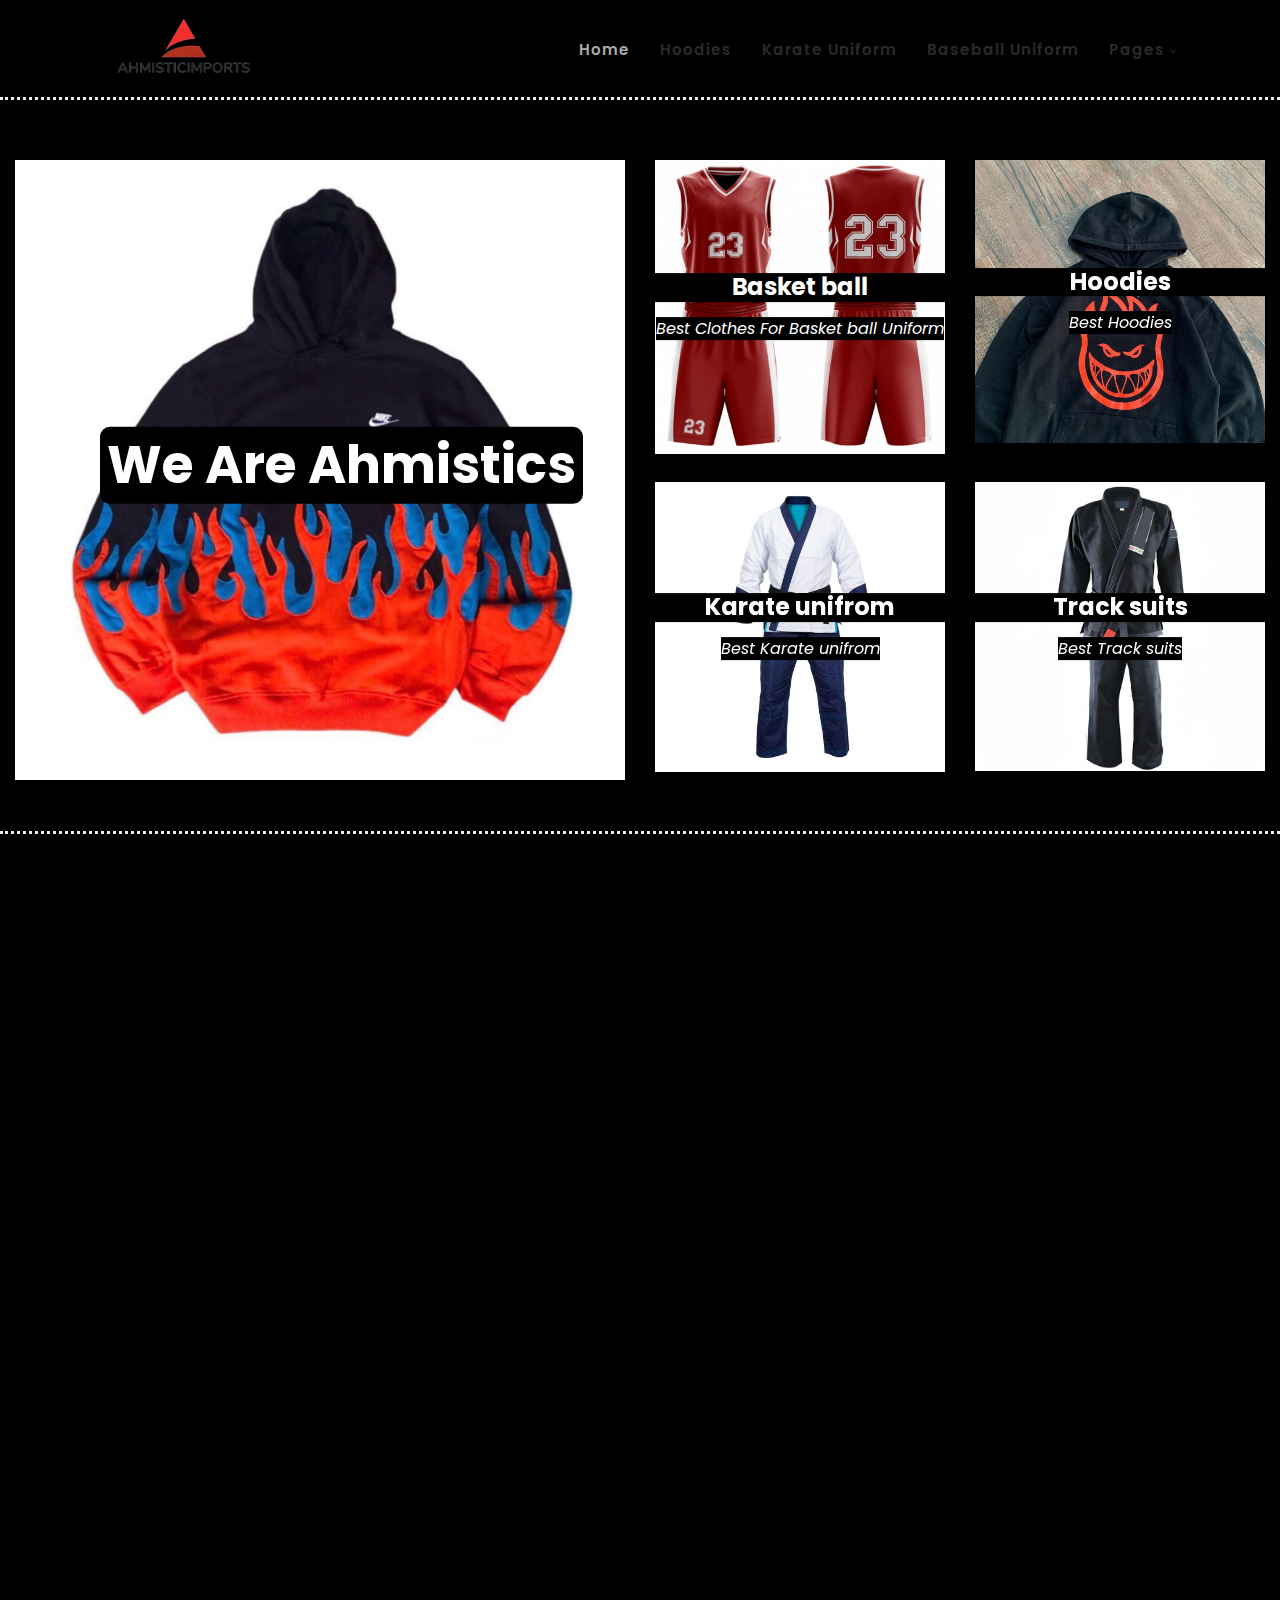
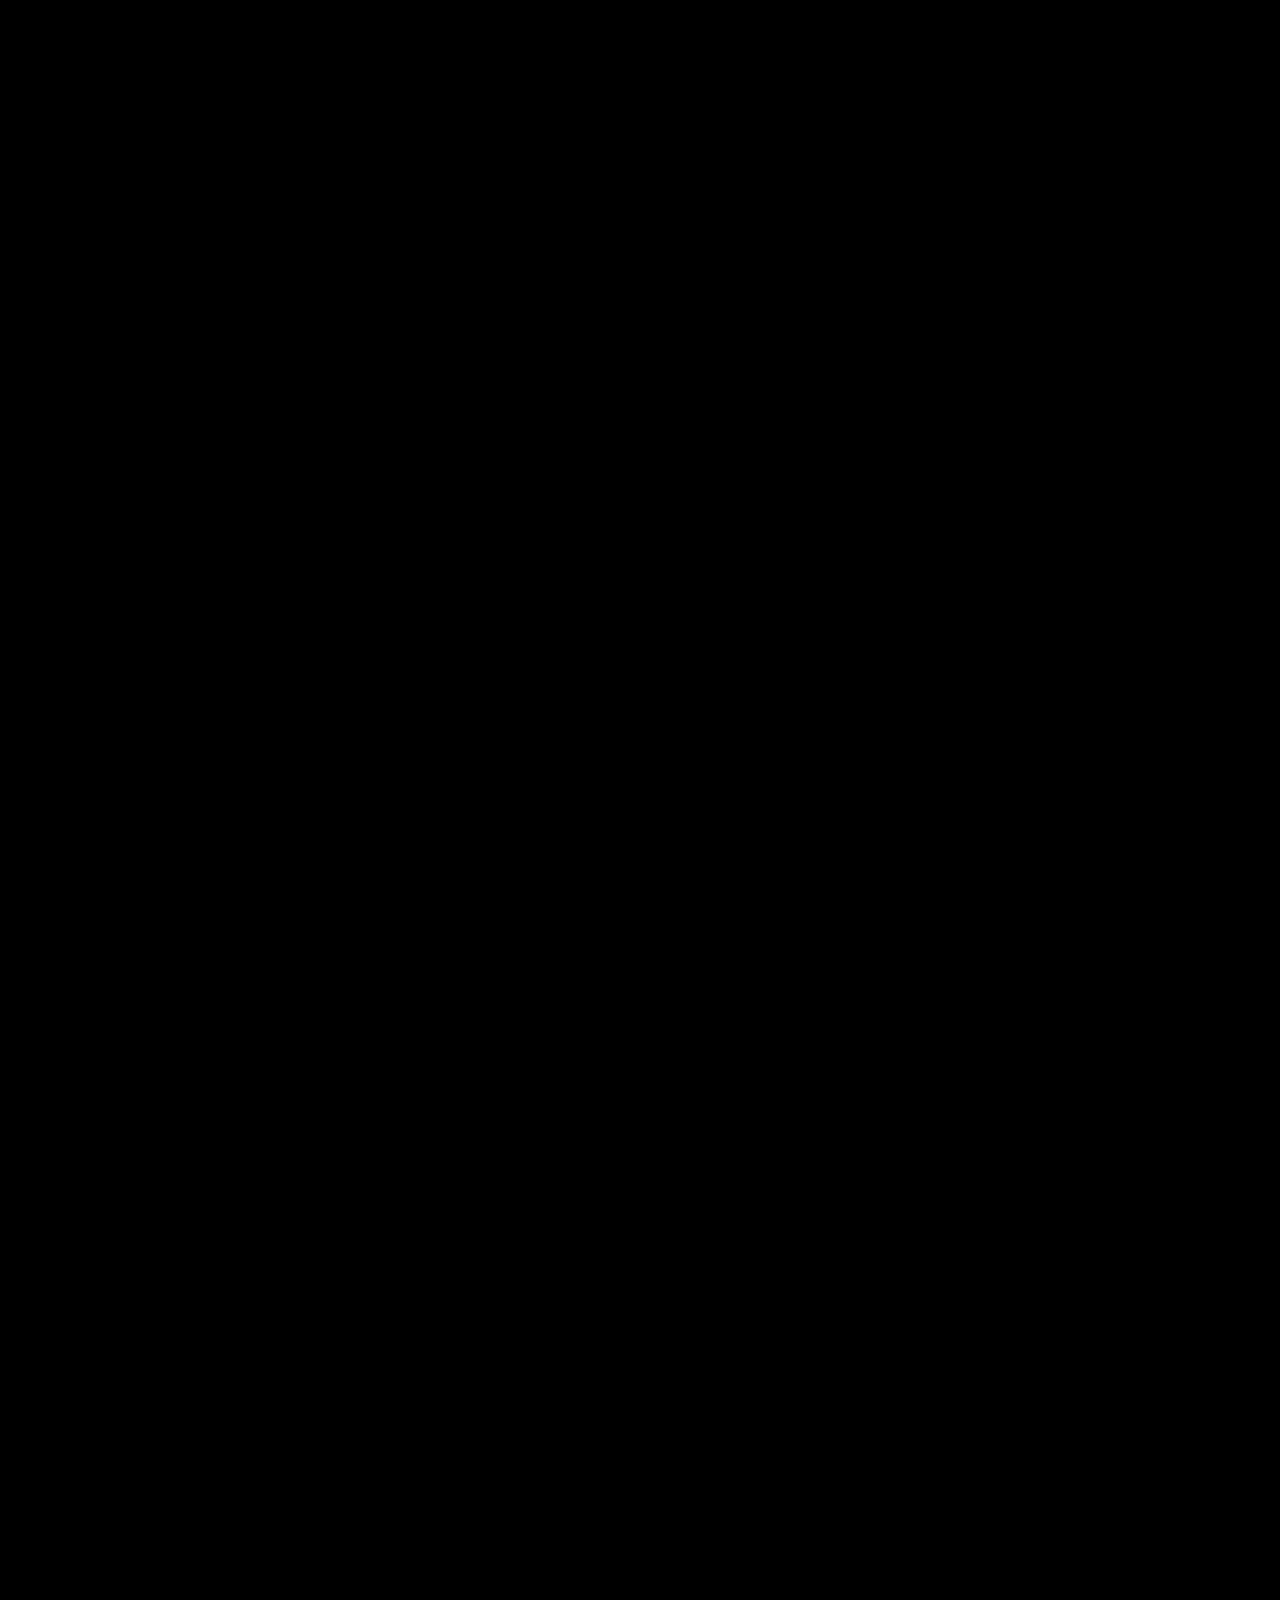
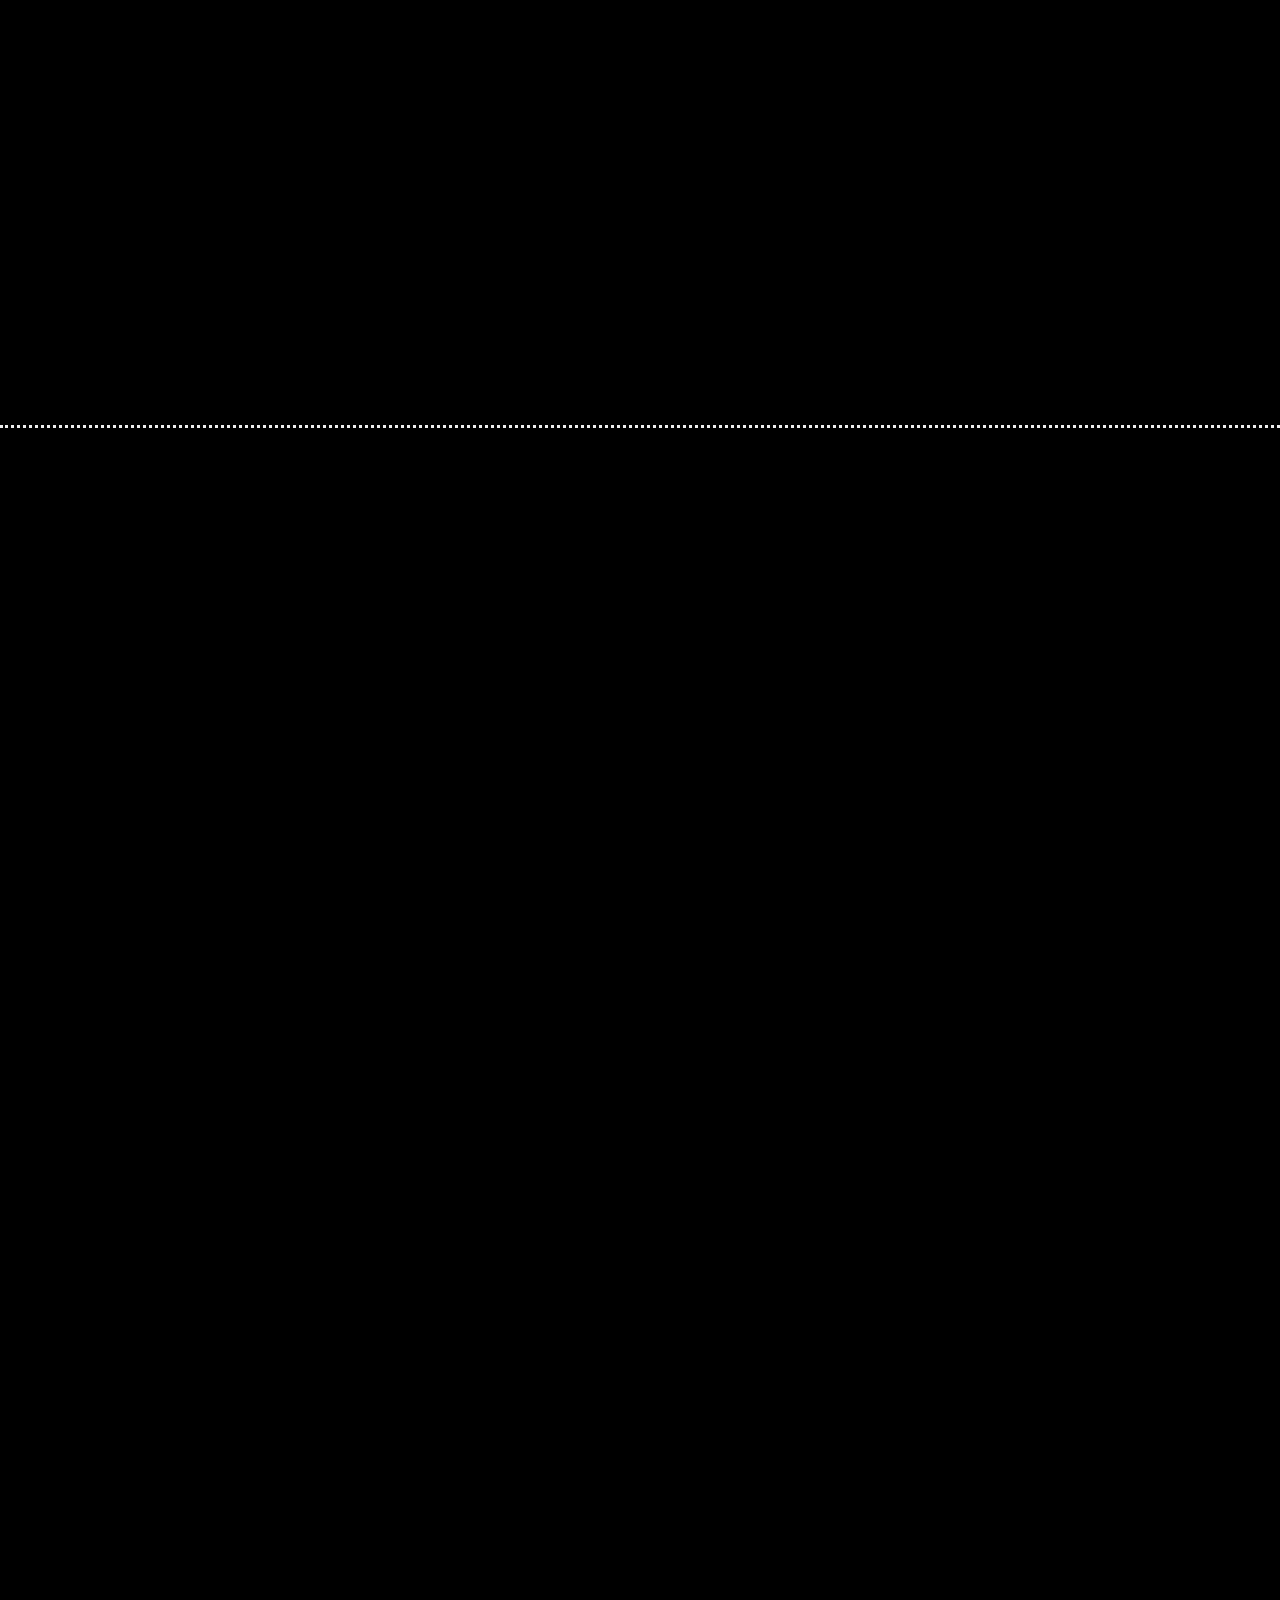
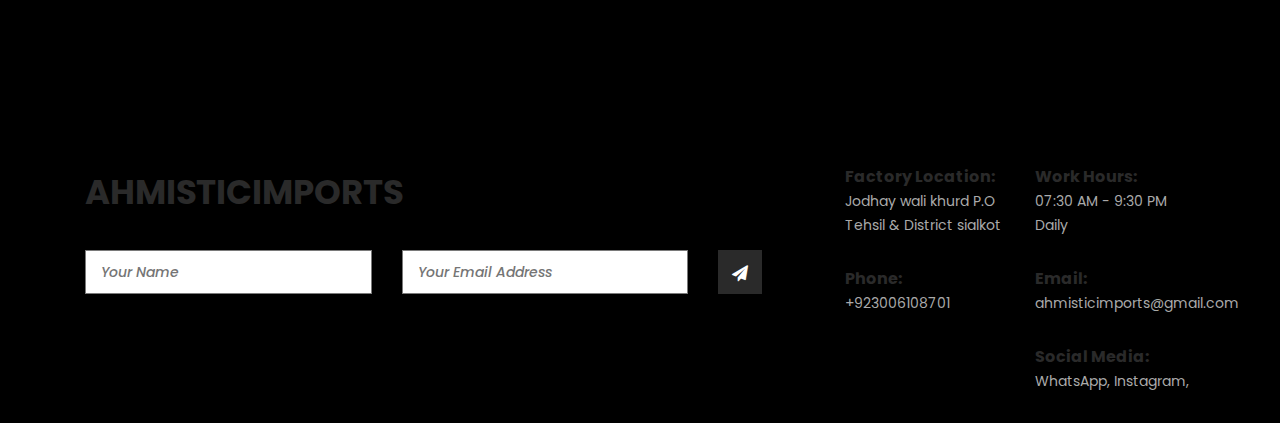
==== commit f7122ead: "add" ====
--- a/index.html
+++ b/index.html
@@ -14,7 +14,7 @@
 
 
     <!-- Additional CSS Files -->
-    <link rel="stylesheet" href="https://cdnjs.cloudflare.com/ajax/libs/animate.css/4.1.1/animate.min.css" />
+    <link href="https://unpkg.com/aos@2.3.1/dist/aos.css" rel="stylesheet">
     
     <link rel="stylesheet" type="text/css" href="assets/css/bootstrap.min.css">
 
@@ -107,8 +107,8 @@
                         </div>
                     </div>
                 </div>
-                <div class="col-lg-6">
-                    <div class="right-content ">
+                <div class="col-lg-6 ">
+                    <div class="right-content fade-up" data-aos="fade-up"> 
                         <div class="row">
                             <div class="col-lg-6">
                                 <div class="right-first-image">
@@ -201,7 +201,7 @@
     <!-- ***** Main Banner Area End ***** -->
 
     <!-- ***** Men Area Starts ***** -->
-    <section class="section animate__animated animate__bounce" id="men">
+    <section class="section fade-down" id="men" data-aos="fade-right">
         <div class="container">
             <div class="row">
                 <div class="col-lg-6">
@@ -318,7 +318,7 @@
     <!-- ***** Men Area Ends ***** -->
 
     <!-- ***** Women Area Starts ***** -->
-    <section class="section" id="women">
+    <section class="section" id="women" data-aos="fade-left">
         <div class="container">
             <div class="row">
                 <div class="col-lg-6">
@@ -435,7 +435,7 @@
     <!-- ***** Women Area Ends ***** -->
 
     <!-- ***** Kids Area Starts ***** -->
-    <section class="section" id="kids">
+    <section class="section" id="kids" data-aos="fade-up">
         <div class="container">
             <div class="row">
                 <div class="col-lg-6">
@@ -555,7 +555,7 @@
     <section class="section" id="explore">
         <div class="container">
             <div class="row">
-                <div class="col-lg-6">
+                <div class="col-lg-6"  data-aos="fade-up-right">
                     <div class="left-content">
                         <h2>Company Details</h2>
                         <span>We AHMISTICIMPORTS Take Pleasure To Introduce Ourselves As An Exporter And Manufacturer Of
@@ -578,7 +578,7 @@
                         </div> -->
                     </div>
                 </div>
-                <div class="col-lg-6">
+                <div class="col-lg-6" data-aos="fade-up-left">
                     <div class="right-content">
                         <img src="assets/images/logo1.JPG" alt="">
                     </div>
@@ -586,7 +586,7 @@
             </div>
         </div>
     </section>
-    <section class="section" id="explore">
+    <section class="section" id="explore" data-aos="zoom-in">
         <div class="container">
             <div class="row">
                 <div class="col-lg-6">
@@ -643,7 +643,7 @@
     <!-- ***** Explore Area Ends ***** -->
 
     <!-- ***** Social Area Starts ***** -->
-    <section class="section" id="social">
+    <section class="section" id="social" data-aos="zoom-out">
         <div class="container">
             <div class="row">
                 <div class="col-lg-12">
@@ -858,9 +858,14 @@
 
             });
         });
-
+        AOS.init({
+  duration: 1200,
+})
     </script>
-
+<script src="https://unpkg.com/aos@2.3.1/dist/aos.js"></script>
+<script>
+    AOS.init();
+  </script>
 </body>
 
 </html>